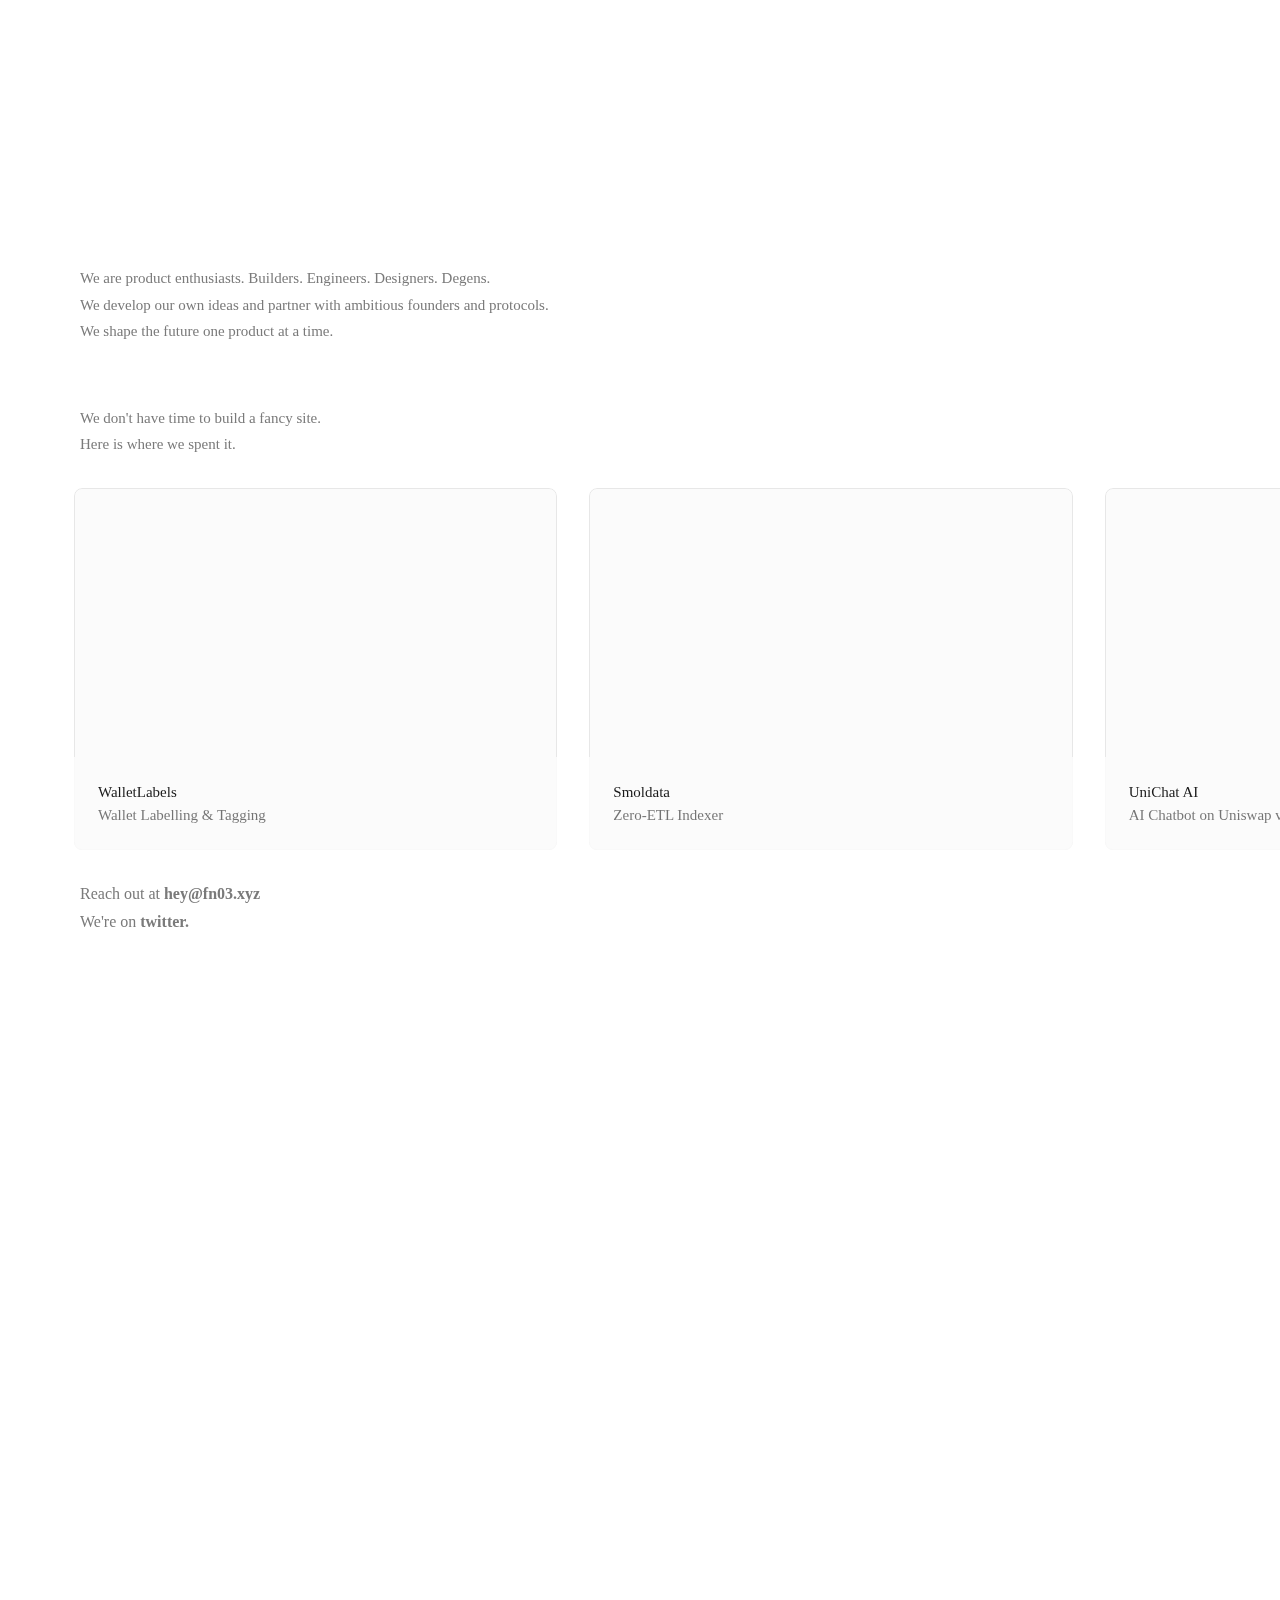
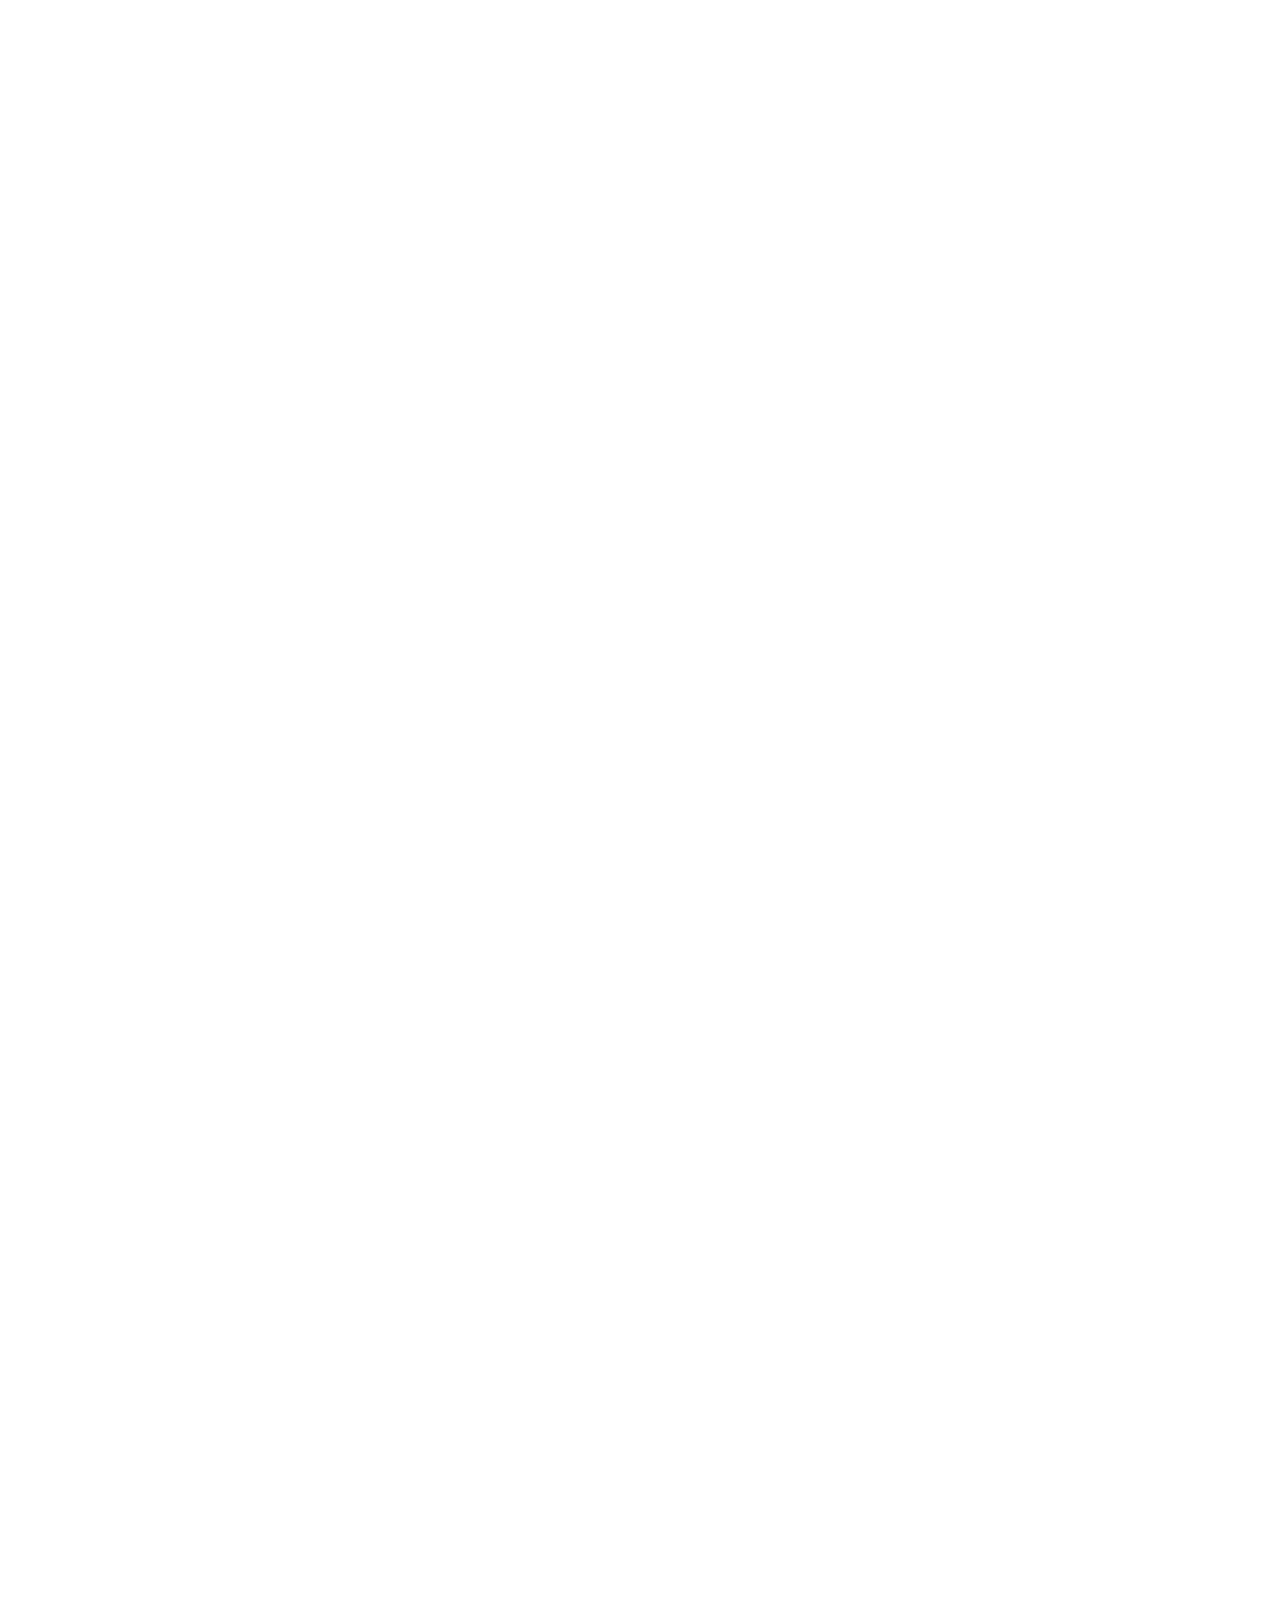
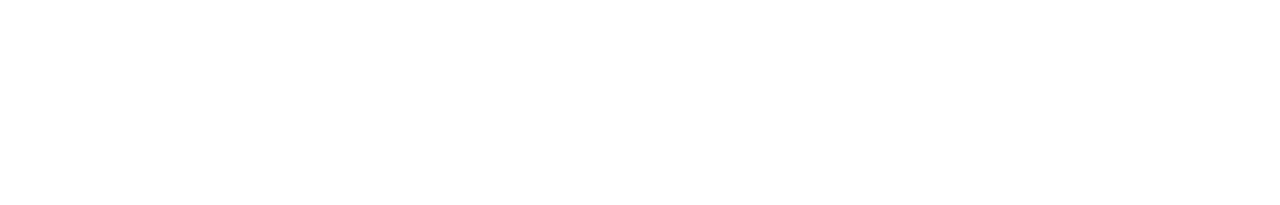
==== index.html @ f8eb3710 "change" ====
<!DOCTYPE html>
<!-- saved from url=(0022)https://reboot.studio/ -->
<html lang="en">
  <head>
    <meta http-equiv="Content-Type" content="text/html; charset=UTF-8" />
    <meta name="viewport" content="width=device-width" />
    <title>reboot - an independent product team</title>
    <meta name="description" content="an independent product team." />
    <meta property="og:title" content="reboot - an independent product team" />
    <meta property="og:description" content="an independent product team." />
    <meta property="og:type" content="website" />
    <meta property="og:image" content="https://reboot.studio/poster.png" />
    <meta name="twitter:card" content="summary_large_image" />
    <meta name="twitter:image" content="https://reboot.studio/poster.png" />
    <meta name="twitter:title" content="reboot - an independent product team" />
    <meta name="twitter:description" content="an independent product team." />
    <meta name="next-head-count" content="12" />
    <link rel="icon" href="./favicon.ico" />
    <link
      rel="apple-touch-icon"
      sizes="57x57"
      href="https://reboot.studio/favicon/apple-icon-57x57.png"
    />
    <link
      rel="apple-touch-icon"
      sizes="60x60"
      href="https://reboot.studio/favicon/apple-icon-60x60.png"
    />
    <link
      rel="apple-touch-icon"
      sizes="72x72"
      href="https://reboot.studio/favicon/apple-icon-72x72.png"
    />
    <link
      rel="apple-touch-icon"
      sizes="76x76"
      href="https://reboot.studio/favicon/apple-icon-76x76.png"
    />
    <link
      rel="apple-touch-icon"
      sizes="114x114"
      href="https://reboot.studio/favicon/apple-icon-114x114.png"
    />
    <link
      rel="apple-touch-icon"
      sizes="120x120"
      href="https://reboot.studio/favicon/apple-icon-120x120.png"
    />
    <link
      rel="apple-touch-icon"
      sizes="144x144"
      href="https://reboot.studio/favicon/apple-icon-144x144.png"
    />
    <link
      rel="apple-touch-icon"
      sizes="152x152"
      href="https://reboot.studio/favicon/apple-icon-152x152.png"
    />
    <link
      rel="apple-touch-icon"
      sizes="180x180"
      href="https://reboot.studio/favicon/apple-icon-180x180.png"
    />
    <link
      rel="icon"
      type="image/png"
      sizes="192x192"
      href="https://reboot.studio/favicon/android-icon-192x192.png"
    />
    <link
      rel="icon"
      type="image/png"
      sizes="32x32"
      href="https://reboot.studio/favicon/favicon-32x32.png"
    />
    <link
      rel="icon"
      type="image/png"
      sizes="96x96"
      href="https://reboot.studio/favicon/favicon-96x96.png"
    />
    <link
      rel="icon"
      type="image/png"
      sizes="16x16"
      href="https://reboot.studio/favicon/favicon-16x16.png"
    />
    <link rel="manifest" href="https://reboot.studio/favicon/manifest.json" />
    <meta name="msapplication-TileColor" content="#08080b" />
    <meta
      name="msapplication-TileImage"
      content="/favicon/ms-icon-144x144.png"
    />
    <meta name="theme-color" content="#FFFFFF" />
    <link
      rel="preload"
      href="https://reboot.studio/_next/static/media/2aaf0723e720e8b9.p.woff2"
      as="font"
      type="font/woff2"
      crossorigin="anonymous"
    />
    <link
      rel="preload"
      href="https://reboot.studio/_next/static/media/8c7b505ba6fe595d.p.woff2"
      as="font"
      type="font/woff2"
      crossorigin="anonymous"
    />
    <link
      rel="preload"
      href="./reboot - an independent product team_files/0145449adb4c741e.css"
      as="style"
    />
    <link
      rel="stylesheet"
      href="./reboot - an independent product team_files/0145449adb4c741e.css"
      data-n-g=""
    />
    <noscript data-n-css=""></noscript>
    <script
      defer=""
      nomodule=""
      src="./reboot - an independent product team_files/polyfills-c67a75d1b6f99dc8.js"
    ></script>
    <script
      src="./reboot - an independent product team_files/webpack-91c089bc17adabfa.js"
      defer=""
    ></script>
    <script
      src="./reboot - an independent product team_files/framework-ff0cb1de24dfef7d.js"
      defer=""
    ></script>
    <script
      src="./reboot - an independent product team_files/main-69a178ab7f70753f.js"
      defer=""
    ></script>
    <script
      src="./reboot - an independent product team_files/_app-bb317ef5a19aff8d.js"
      defer=""
    ></script>
    <script
      src="./reboot - an independent product team_files/850-d8ff3537974cabb6.js"
      defer=""
    ></script>
    <script
      src="./reboot - an independent product team_files/100-e5e8e1e13fe66a4a.js"
      defer=""
    ></script>
    <script
      src="./reboot - an independent product team_files/787-514c41d78bb6482d.js"
      defer=""
    ></script>
    <script
      src="./reboot - an independent product team_files/index-4b81e072ba41f2a9.js"
      defer=""
    ></script>
    <script
      src="./reboot - an independent product team_files/_buildManifest.js"
      defer=""
    ></script>
    <script
      src="./reboot - an independent product team_files/_ssgManifest.js"
      defer=""
    ></script>
    <script
      src="./reboot - an independent product team_files/script.js"
      defer=""
      data-sdkn="@vercel/analytics"
      data-sdkv="0.1.11"
    ></script>
    <link
      as="script"
      rel="prefetch"
      href="./reboot - an independent product team_files/846-85c4f07c82addf88.js"
    />
    <link
      as="script"
      rel="prefetch"
      href="./reboot - an independent product team_files/manifest-4abbed597f41bd1f.js"
    />
    <link
      as="script"
      rel="prefetch"
      href="./reboot - an independent product team_files/fb7d5399-915380ef71b3e809.js"
    />
    <link
      as="script"
      rel="prefetch"
      href="./reboot - an independent product team_files/613-4b324a35d9410c49.js"
    />
    <link
      as="script"
      rel="prefetch"
      href="./reboot - an independent product team_files/radio-83b97ff43e29b437.js"
    />
  </head>
  <body class="scrollbar-hide">
    <div id="__next"></div>
    <script id="__NEXT_DATA__" type="application/json">
      {
        "props": { "pageProps": {} },
        "page": "/",
        "query": {},
        "buildId": "9HOql9NIL72JUXUk6z-b3",
        "nextExport": true,
        "autoExport": true,
        "isFallback": false,
        "scriptLoader": []
      }
    </script>
    <next-route-announcer
      ><p
        aria-live="assertive"
        id="__next-route-announcer__"
        role="alert"
        style="
          border: 0px;
          clip: rect(0px, 0px, 0px, 0px);
          height: 1px;
          margin: -1px;
          overflow: hidden;
          padding: 0px;
          position: absolute;
          width: 1px;
          white-space: nowrap;
          overflow-wrap: normal;
        "
      ></p
    ></next-route-announcer>
    <script src="./reboot - an independent product team_files/846-85c4f07c82addf88.js"></script>
    <script src="./reboot - an independent product team_files/706-1a94f153515f6b50.js"></script>
    <script src="./reboot - an independent product team_files/manifest-4abbed597f41bd1f.js"></script>
    <script src="./reboot - an independent product team_files/fb7d5399-915380ef71b3e809.js"></script>
    <script src="./reboot - an independent product team_files/613-4b324a35d9410c49.js"></script>
    <script src="./reboot - an independent product team_files/radio-83b97ff43e29b437.js"></script>
  </body>
</html>
---- reboot - an independent product team_files/0145449adb4c741e.css ----
/*
! tailwindcss v3.2.4 | MIT License | https://tailwindcss.com
*/
*,
:after,
:before {
  box-sizing: border-box;
  border: 0 solid #e5e7eb;
}
:after,
:before {
  --tw-content: "";
}
html {
  line-height: 1.5;
  -webkit-text-size-adjust: 100%;
  -moz-tab-size: 4;
  -o-tab-size: 4;
  tab-size: 4;
  font-family: var(--inter-font), var(--suisse-book);
  font-feature-settings: normal;
}
body {
  margin: 0;
  line-height: inherit;
}
hr {
  height: 0;
  color: inherit;
  border-top-width: 1px;
}
abbr:where([title]) {
  -webkit-text-decoration: underline dotted;
  text-decoration: underline dotted;
}
h1,
h2,
h3,
h4,
h5,
h6 {
  font-size: inherit;
  font-weight: inherit;
}
a {
  color: inherit;
  text-decoration: inherit;
}
b,
strong {
  font-weight: bolder;
}
code,
kbd,
pre,
samp {
  font-family: ui-monospace, SFMono-Regular, Menlo, Monaco, Consolas,
    Liberation Mono, Courier New, monospace;
  font-size: 1em;
}
small {
  font-size: 80%;
}
sub,
sup {
  font-size: 75%;
  line-height: 0;
  position: relative;
  vertical-align: baseline;
}
sub {
  bottom: -0.25em;
}
sup {
  top: -0.5em;
}
table {
  text-indent: 0;
  border-color: inherit;
  border-collapse: collapse;
}
button,
input,
optgroup,
select,
textarea {
  font-family: inherit;
  font-size: 100%;
  font-weight: inherit;
  line-height: inherit;
  color: inherit;
  margin: 0;
  padding: 0;
}
button,
select {
  text-transform: none;
}
[type="button"],
[type="reset"],
[type="submit"],
button {
  -webkit-appearance: button;
  background-color: transparent;
  background-image: none;
}
:-moz-focusring {
  outline: auto;
}
:-moz-ui-invalid {
  box-shadow: none;
}
progress {
  vertical-align: baseline;
}
::-webkit-inner-spin-button,
::-webkit-outer-spin-button {
  height: auto;
}
[type="search"] {
  -webkit-appearance: textfield;
  outline-offset: -2px;
}
::-webkit-search-decoration {
  -webkit-appearance: none;
}
::-webkit-file-upload-button {
  -webkit-appearance: button;
  font: inherit;
}
summary {
  display: list-item;
}
blockquote,
dd,
dl,
figure,
h1,
h2,
h3,
h4,
h5,
h6,
hr,
p,
pre {
  margin: 0;
}
fieldset {
  margin: 0;
}
fieldset,
legend {
  padding: 0;
}
menu,
ol,
ul {
  list-style: none;
  margin: 0;
  padding: 0;
}
textarea {
  resize: vertical;
}
input::-moz-placeholder,
textarea::-moz-placeholder {
  opacity: 1;
  color: #9ca3af;
}
input::placeholder,
textarea::placeholder {
  opacity: 1;
  color: #9ca3af;
}
[role="button"],
button {
  cursor: pointer;
}
:disabled {
  cursor: default;
}
audio,
canvas,
embed,
iframe,
img,
object,
svg,
video {
  display: block;
  vertical-align: middle;
}
img,
video {
  max-width: 100%;
  height: auto;
}
[hidden] {
  display: none;
}
*,
:after,
:before {
  --tw-border-spacing-x: 0;
  --tw-border-spacing-y: 0;
  --tw-translate-x: 0;
  --tw-translate-y: 0;
  --tw-rotate: 0;
  --tw-skew-x: 0;
  --tw-skew-y: 0;
  --tw-scale-x: 1;
  --tw-scale-y: 1;
  --tw-pan-x: ;
  --tw-pan-y: ;
  --tw-pinch-zoom: ;
  --tw-scroll-snap-strictness: proximity;
  --tw-ordinal: ;
  --tw-slashed-zero: ;
  --tw-numeric-figure: ;
  --tw-numeric-spacing: ;
  --tw-numeric-fraction: ;
  --tw-ring-inset: ;
  --tw-ring-offset-width: 0px;
  --tw-ring-offset-color: #fff;
  --tw-ring-color: rgba(59, 130, 246, 0.5);
  --tw-ring-offset-shadow: 0 0 #0000;
  --tw-ring-shadow: 0 0 #0000;
  --tw-shadow: 0 0 #0000;
  --tw-shadow-colored: 0 0 #0000;
  --tw-blur: ;
  --tw-brightness: ;
  --tw-contrast: ;
  --tw-grayscale: ;
  --tw-hue-rotate: ;
  --tw-invert: ;
  --tw-saturate: ;
  --tw-sepia: ;
  --tw-drop-shadow: ;
  --tw-backdrop-blur: ;
  --tw-backdrop-brightness: ;
  --tw-backdrop-contrast: ;
  --tw-backdrop-grayscale: ;
  --tw-backdrop-hue-rotate: ;
  --tw-backdrop-invert: ;
  --tw-backdrop-opacity: ;
  --tw-backdrop-saturate: ;
  --tw-backdrop-sepia: ;
}
::backdrop {
  --tw-border-spacing-x: 0;
  --tw-border-spacing-y: 0;
  --tw-translate-x: 0;
  --tw-translate-y: 0;
  --tw-rotate: 0;
  --tw-skew-x: 0;
  --tw-skew-y: 0;
  --tw-scale-x: 1;
  --tw-scale-y: 1;
  --tw-pan-x: ;
  --tw-pan-y: ;
  --tw-pinch-zoom: ;
  --tw-scroll-snap-strictness: proximity;
  --tw-ordinal: ;
  --tw-slashed-zero: ;
  --tw-numeric-figure: ;
  --tw-numeric-spacing: ;
  --tw-numeric-fraction: ;
  --tw-ring-inset: ;
  --tw-ring-offset-width: 0px;
  --tw-ring-offset-color: #fff;
  --tw-ring-color: rgba(59, 130, 246, 0.5);
  --tw-ring-offset-shadow: 0 0 #0000;
  --tw-ring-shadow: 0 0 #0000;
  --tw-shadow: 0 0 #0000;
  --tw-shadow-colored: 0 0 #0000;
  --tw-blur: ;
  --tw-brightness: ;
  --tw-contrast: ;
  --tw-grayscale: ;
  --tw-hue-rotate: ;
  --tw-invert: ;
  --tw-saturate: ;
  --tw-sepia: ;
  --tw-drop-shadow: ;
  --tw-backdrop-blur: ;
  --tw-backdrop-brightness: ;
  --tw-backdrop-contrast: ;
  --tw-backdrop-grayscale: ;
  --tw-backdrop-hue-rotate: ;
  --tw-backdrop-invert: ;
  --tw-backdrop-opacity: ;
  --tw-backdrop-saturate: ;
  --tw-backdrop-sepia: ;
}
.\!pointer-events-none {
  pointer-events: none !important;
}
.pointer-events-none {
  pointer-events: none;
}
.pointer-events-auto {
  pointer-events: auto;
}
.visible {
  visibility: visible;
}
.fixed {
  position: fixed;
}
.absolute {
  position: absolute;
}
.relative {
  position: relative;
}
.sticky {
  position: sticky;
}
.inset-0 {
  top: 0;
  right: 0;
  bottom: 0;
  left: 0;
}
.top-0 {
  top: 0;
}
.bottom-\[calc\(env\(safe-area-inset-bottom\)\+1\.25rem\)\] {
  bottom: calc(env(safe-area-inset-bottom) + 1.25rem);
}
.left-0 {
  left: 0;
}
.bottom-0 {
  bottom: 0;
}
.bottom-6 {
  bottom: 1.5rem;
}
.top-1\/2 {
  top: 50%;
}
.left-1\/2 {
  left: 50%;
}
.z-50 {
  z-index: 50;
}
.z-20 {
  z-index: 20;
}
.z-10 {
  z-index: 10;
}
.z-0 {
  z-index: 0;
}
.z-\[1\] {
  z-index: 1;
}
.m-auto {
  margin: auto;
}
.m-1 {
  margin: 0.25rem;
}
.mx-1 {
  margin-left: 0.25rem;
  margin-right: 0.25rem;
}
.mx-auto {
  margin-left: auto;
  margin-right: auto;
}
.my-12 {
  margin-top: 3rem;
  margin-bottom: 3rem;
}
.my-8 {
  margin-top: 2rem;
  margin-bottom: 2rem;
}
.mt-2 {
  margin-top: 0.5rem;
}
.mb-6 {
  margin-bottom: 1.5rem;
}
.mb-8 {
  margin-bottom: 2rem;
}
.mb-20 {
  margin-bottom: 5rem;
}
.mt-10 {
  margin-top: 2.5rem;
}
.mb-28 {
  margin-bottom: 7rem;
}
.mb-4 {
  margin-bottom: 1rem;
}
.mb-2 {
  margin-bottom: 0.5rem;
}
.mb-5 {
  margin-bottom: 1.25rem;
}
.mb-12 {
  margin-bottom: 3rem;
}
.-mb-\[2px\] {
  margin-bottom: -2px;
}
.ml-5 {
  margin-left: 1.25rem;
}
.block {
  display: block;
}
.flex {
  display: flex;
}
.grid {
  display: grid;
}
.hidden {
  display: none;
}
.aspect-\[4\/3\] {
  aspect-ratio: 4/3;
}
.h-\[calc\(\(4\/3\)\*\(100vh-537\.5px\)\)\] {
  height: calc((4 / 3) * (100vh - 537.5px));
}
.h-screen {
  height: 100vh;
}
.h-\[200vh\] {
  height: 200vh;
}
.h-9 {
  height: 2.25rem;
}
.h-11 {
  height: 2.75rem;
}
.h-\[clamp\(32px\2c 3\.2vw\2c 3\.5vw\)\] {
  height: clamp(32px, 3.2vw, 3.5vw);
}
.h-full {
  height: 100%;
}
.h-\[calc\(100vh-505\.5px\)\] {
  height: calc(100vh - 505.5px);
}
.h-4 {
  height: 1rem;
}
.h-14 {
  height: 3.5rem;
}
.h-5 {
  height: 1.25rem;
}
.h-\[0\.375rem\] {
  height: 0.375rem;
}
.max-h-\[calc\(420px\*\(4\/3\)\)\] {
  max-height: calc(420px * (4 / 3));
}
.max-h-\[452px\] {
  max-height: 452px;
}
.min-h-screen {
  min-height: 100vh;
}
.min-h-\[133px\] {
  min-height: 133px;
}
.min-h-\[calc\(278px\*\(4\/3\)\)\] {
  min-height: calc(278px * (4 / 3));
}
.min-h-\[310px\] {
  min-height: 310px;
}
.min-h-\[4rem\] {
  min-height: 4rem;
}
.w-full {
  width: 100%;
}
.w-\[0\.2rem\] {
  width: 0.2rem;
}
.w-2 {
  width: 0.5rem;
}
.w-4 {
  width: 1rem;
}
.w-14 {
  width: 3.5rem;
}
.w-\[200px\] {
  width: 200px;
}
.min-w-full {
  min-width: 100%;
}
.min-w-\[324px\] {
  min-width: 324px;
}
.min-w-\[6\.5rem\] {
  min-width: 6.5rem;
}
.max-w-2xl {
  max-width: 42rem;
}
.max-w-\[324px\] {
  max-width: 324px;
}
.max-w-\[calc\(100vw-5rem\)\] {
  max-width: calc(100vw - 5rem);
}
.max-w-\[9000px\] {
  max-width: 9000px;
}
.max-w-\[728px\] {
  max-width: 728px;
}
.max-w-\[6\.5rem\] {
  max-width: 6.5rem;
}
.flex-1 {
  flex: 1 1 0%;
}
.shrink-0 {
  flex-shrink: 0;
}
.grow {
  flex-grow: 1;
}
.origin-bottom-left {
  transform-origin: bottom left;
}
.translate-y-\[2px\] {
  --tw-translate-y: 2px;
}
.-translate-x-1\/2,
.translate-y-\[2px\] {
  transform: translate(var(--tw-translate-x), var(--tw-translate-y))
    rotate(var(--tw-rotate)) skewX(var(--tw-skew-x)) skewY(var(--tw-skew-y))
    scaleX(var(--tw-scale-x)) scaleY(var(--tw-scale-y));
}
.-translate-x-1\/2 {
  --tw-translate-x: -50%;
}
.-translate-y-1\/2 {
  --tw-translate-y: -50%;
}
.-translate-y-1\/2,
.translate-x-1 {
  transform: translate(var(--tw-translate-x), var(--tw-translate-y))
    rotate(var(--tw-rotate)) skewX(var(--tw-skew-x)) skewY(var(--tw-skew-y))
    scaleX(var(--tw-scale-x)) scaleY(var(--tw-scale-y));
}
.translate-x-1 {
  --tw-translate-x: 0.25rem;
}
.-translate-x-2 {
  --tw-translate-x: -0.5rem;
}
.-translate-x-2,
.translate-y-1 {
  transform: translate(var(--tw-translate-x), var(--tw-translate-y))
    rotate(var(--tw-rotate)) skewX(var(--tw-skew-x)) skewY(var(--tw-skew-y))
    scaleX(var(--tw-scale-x)) scaleY(var(--tw-scale-y));
}
.translate-y-1 {
  --tw-translate-y: 0.25rem;
}
.-translate-x-1 {
  --tw-translate-x: -0.25rem;
}
.-translate-x-1,
.transform {
  transform: translate(var(--tw-translate-x), var(--tw-translate-y))
    rotate(var(--tw-rotate)) skewX(var(--tw-skew-x)) skewY(var(--tw-skew-y))
    scaleX(var(--tw-scale-x)) scaleY(var(--tw-scale-y));
}
.animate-\[fadeIn_1s_ease_0\.1s_1_normal_backwards_running\] {
  animation: fadeIn 1s ease 0.1s 1 normal backwards running;
}
.animate-\[fadeIn_1s_ease_0\.2s_1_normal_backwards_running\] {
  animation: fadeIn 1s ease 0.2s 1 normal backwards running;
}
.animate-\[fadeIn_1s_ease_0\.3s_1_normal_backwards_running\] {
  animation: fadeIn 1s ease 0.3s 1 normal backwards running;
}
.animate-\[fadeIn_1s_ease_0\.4s_1_normal_backwards_running\] {
  animation: fadeIn 1s ease 0.4s 1 normal backwards running;
}
.animate-\[fadeIn_1s_ease_0\.5s_1_normal_backwards_running\] {
  animation: fadeIn 1s ease 0.5s 1 normal backwards running;
}
.animate-\[fadeIn_1s_ease_0\.6s_1_normal_backwards_running\] {
  animation: fadeIn 1s ease 0.6s 1 normal backwards running;
}
.animate-\[fadeIn_1s_ease_0\.7s_1_normal_backwards_running\] {
  animation: fadeIn 1s ease 0.7s 1 normal backwards running;
}
.animate-\[fadeIn_1s_ease_0\.8s_1_normal_backwards_running\] {
  animation: fadeIn 1s ease 0.8s 1 normal backwards running;
}
.animate-\[fadeIn_1s_ease_0\.9s_1_normal_backwards_running\] {
  animation: fadeIn 1s ease 0.9s 1 normal backwards running;
}
.animate-\[fadeIn_1s_ease_1s_1_normal_backwards_running\] {
  animation: fadeIn 1s ease 1s 1 normal backwards running;
}
.animate-\[fadeIn_1s_ease_1\.1s_1_normal_backwards_running\] {
  animation: fadeIn 1s ease 1.1s 1 normal backwards running;
}
.animate-\[fadeIn_1s_ease_1\.2s_1_normal_backwards_running\] {
  animation: fadeIn 1s ease 1.2s 1 normal backwards running;
}
.animate-\[fadeIn_1s_ease_1\.3s_1_normal_backwards_running\] {
  animation: fadeIn 1s ease 1.3s 1 normal backwards running;
}
.animate-\[fadeIn_1s_ease_1\.4s_1_normal_backwards_running\] {
  animation: fadeIn 1s ease 1.4s 1 normal backwards running;
}
.animate-\[fadeIn_1s_ease_1\.5s_1_normal_backwards_running\] {
  animation: fadeIn 1s ease 1.5s 1 normal backwards running;
}
.animate-\[fadeIn_1s_ease_1\.6s_1_normal_backwards_running\] {
  animation: fadeIn 1s ease 1.6s 1 normal backwards running;
}
.animate-\[fadeIn_1s_ease_1\.7s_1_normal_backwards_running\] {
  animation: fadeIn 1s ease 1.7s 1 normal backwards running;
}
.animate-\[fadeIn_1s_ease_1\.8s_1_normal_backwards_running\] {
  animation: fadeIn 1s ease 1.8s 1 normal backwards running;
}
.animate-\[fadeIn_1s_ease_1\.9s_1_normal_backwards_running\] {
  animation: fadeIn 1s ease 1.9s 1 normal backwards running;
}
.animate-\[fadeIn_1s_ease_2s_1_normal_backwards_running\] {
  animation: fadeIn 1s ease 2s 1 normal backwards running;
}
@keyframes fadeIn {
  0% {
    opacity: 0;
    scale: 0.95;
    transform: translateY(20px);
  }
  to {
    opacity: 1;
    scale: 1;
    transform: translateY(0);
  }
}
.animate-\[fadeIn_1s_ease_2\.1s_1_normal_backwards_running\] {
  animation: fadeIn 1s ease 2.1s 1 normal backwards running;
}
.cursor-default {
  cursor: default;
}
.cursor-pointer {
  cursor: pointer;
}
.touch-none {
  touch-action: none;
}
.select-none {
  -webkit-user-select: none;
  -moz-user-select: none;
  user-select: none;
}
.grid-cols-1 {
  grid-template-columns: repeat(1, minmax(0, 1fr));
}
.grid-cols-2 {
  grid-template-columns: repeat(2, minmax(0, 1fr));
}
.grid-cols-3 {
  grid-template-columns: repeat(3, minmax(0, 1fr));
}
.grid-cols-4 {
  grid-template-columns: repeat(4, minmax(0, 1fr));
}
.grid-cols-5 {
  grid-template-columns: repeat(5, minmax(0, 1fr));
}
.grid-cols-6 {
  grid-template-columns: repeat(6, minmax(0, 1fr));
}
.grid-cols-7 {
  grid-template-columns: repeat(7, minmax(0, 1fr));
}
.grid-cols-8 {
  grid-template-columns: repeat(8, minmax(0, 1fr));
}
.grid-cols-9 {
  grid-template-columns: repeat(9, minmax(0, 1fr));
}
.flex-col {
  flex-direction: column;
}
.items-end {
  align-items: flex-end;
}
.items-center {
  align-items: center;
}
.justify-between {
  justify-content: space-between;
}
.space-y-1 > :not([hidden]) ~ :not([hidden]) {
  --tw-space-y-reverse: 0;
  margin-top: calc(0.25rem * calc(1 - var(--tw-space-y-reverse)));
  margin-bottom: calc(0.25rem * var(--tw-space-y-reverse));
}
.space-y-5 > :not([hidden]) ~ :not([hidden]) {
  --tw-space-y-reverse: 0;
  margin-top: calc(1.25rem * calc(1 - var(--tw-space-y-reverse)));
  margin-bottom: calc(1.25rem * var(--tw-space-y-reverse));
}
.space-x-1 > :not([hidden]) ~ :not([hidden]) {
  --tw-space-x-reverse: 0;
  margin-right: calc(0.25rem * var(--tw-space-x-reverse));
  margin-left: calc(0.25rem * calc(1 - var(--tw-space-x-reverse)));
}
.space-x-8 > :not([hidden]) ~ :not([hidden]) {
  --tw-space-x-reverse: 0;
  margin-right: calc(2rem * var(--tw-space-x-reverse));
  margin-left: calc(2rem * calc(1 - var(--tw-space-x-reverse)));
}
.self-start {
  align-self: flex-start;
}
.overflow-hidden {
  overflow: hidden;
}
.overflow-visible {
  overflow: visible;
}
.scroll-smooth {
  scroll-behavior: smooth;
}
.whitespace-nowrap {
  white-space: nowrap;
}
.rounded-lg {
  border-radius: 0.5rem;
}
.rounded-full {
  border-radius: 9999px;
}
.bg-transparent {
  background-color: transparent;
}
.bg-black {
  --tw-bg-opacity: 1;
  background-color: rgb(0 0 0 / var(--tw-bg-opacity));
}
.bg-\[\#37C6E5\] {
  --tw-bg-opacity: 1;
  background-color: rgb(55 198 229 / var(--tw-bg-opacity));
}
.bg-\[\#FBFBFB\] {
  --tw-bg-opacity: 1;
  background-color: rgb(251 251 251 / var(--tw-bg-opacity));
}
.bg-white {
  --tw-bg-opacity: 1;
  background-color: rgb(255 255 255 / var(--tw-bg-opacity));
}
.bg-opacity-30 {
  --tw-bg-opacity: 0.3;
}
.bg-cover {
  background-size: contain;
}
.bg-clip-text {
  -webkit-background-clip: text;
  background-clip: text;
}
.fill-black {
  fill: #000;
}
.fill-white {
  fill: #fff;
}
.stroke-black {
  stroke: #000;
}
.stroke-white {
  stroke: #fff;
}
.p-4 {
  padding: 1rem;
}
.px-5 {
  padding-left: 1.25rem;
  padding-right: 1.25rem;
}
.py-3 {
  padding-top: 0.75rem;
  padding-bottom: 0.75rem;
}
.px-4 {
  padding-left: 1rem;
  padding-right: 1rem;
}
.pb-\[88px\] {
  padding-bottom: 88px;
}
.pt-5 {
  padding-top: 1.25rem;
}
.pt-6 {
  padding-top: 1.5rem;
}
.pl-5 {
  padding-left: 1.25rem;
}
.pt-\[40vh\] {
  padding-top: 40vh;
}
.pb-\[50vh\] {
  padding-bottom: 50vh;
}
.pt-28 {
  padding-top: 7rem;
}
.pt-8 {
  padding-top: 2rem;
}
.pb-8 {
  padding-bottom: 2rem;
}
.text-center {
  text-align: center;
}
.font-sans {
  font-family: var(--inter-font), var(--suisse-book);
}
.font-serif {
  font-family: var(--suisse-book);
}
.font-mono {
  font-family: ui-monospace, SFMono-Regular, Menlo, Monaco, Consolas,
    Liberation Mono, Courier New, monospace;
}
.text-\[28px\] {
  font-size: 28px;
}
.text-\[15px\] {
  font-size: 15px;
}
.text-4xl {
  font-size: 2.25rem;
  line-height: 2.5rem;
}
.text-3xl {
  font-size: 1.875rem;
  line-height: 2.25rem;
}
.text-2xl {
  font-size: 1.5rem;
  line-height: 2rem;
}
.text-\[clamp\(20px\2c 3vw\2c 48px\)\] {
  font-size: clamp(20px, 3vw, 48px);
}
.text-lg {
  font-size: 1.125rem;
  line-height: 1.75rem;
}
.text-\[0\.9375rem\] {
  font-size: 0.9375rem;
}
.text-\[0\.625rem\] {
  font-size: 0.625rem;
}
.font-bold {
  font-weight: 700;
}
.font-medium {
  font-weight: 500;
}
.font-semibold {
  font-weight: 600;
}
.uppercase {
  text-transform: uppercase;
}
.italic {
  font-style: italic;
}
.leading-\[115\%\] {
  line-height: 115%;
}
.leading-\[150\%\] {
  line-height: 150%;
}
.text-\[\#7A7A7A\] {
  --tw-text-opacity: 1;
  color: rgb(122 122 122 / var(--tw-text-opacity));
}
.text-black {
  --tw-text-opacity: 1;
  color: rgb(0 0 0 / var(--tw-text-opacity));
}
.text-\[\#151515\] {
  --tw-text-opacity: 1;
  color: rgb(21 21 21 / var(--tw-text-opacity));
}
.text-white {
  --tw-text-opacity: 1;
  color: rgb(255 255 255 / var(--tw-text-opacity));
}
.text-gray-700 {
  --tw-text-opacity: 1;
  color: rgb(55 65 81 / var(--tw-text-opacity));
}
.text-opacity-60 {
  --tw-text-opacity: 0.6;
}
.text-opacity-80 {
  --tw-text-opacity: 0.8;
}
.underline {
  text-decoration-line: underline;
}
.line-through {
  text-decoration-line: line-through;
}
.opacity-20 {
  opacity: 0.2;
}
.opacity-0 {
  opacity: 0;
}
.opacity-100 {
  opacity: 1;
}
.ring {
  --tw-ring-offset-shadow: var(--tw-ring-inset) 0 0 0
    var(--tw-ring-offset-width) var(--tw-ring-offset-color);
  --tw-ring-shadow: var(--tw-ring-inset) 0 0 0
    calc(3px + var(--tw-ring-offset-width)) var(--tw-ring-color);
  box-shadow: var(--tw-ring-offset-shadow), var(--tw-ring-shadow),
    var(--tw-shadow, 0 0 #0000);
}
.blur {
  --tw-blur: blur(8px);
}
.blur,
.filter {
  filter: var(--tw-blur) var(--tw-brightness) var(--tw-contrast)
    var(--tw-grayscale) var(--tw-hue-rotate) var(--tw-invert) var(--tw-saturate)
    var(--tw-sepia) var(--tw-drop-shadow);
}
.transition {
  transition-property: color, background-color, border-color,
    text-decoration-color, fill, stroke, opacity, box-shadow, transform, filter,
    -webkit-backdrop-filter;
  transition-property: color, background-color, border-color,
    text-decoration-color, fill, stroke, opacity, box-shadow, transform, filter,
    backdrop-filter;
  transition-property: color, background-color, border-color,
    text-decoration-color, fill, stroke, opacity, box-shadow, transform, filter,
    backdrop-filter, -webkit-backdrop-filter;
  transition-timing-function: cubic-bezier(0.4, 0, 0.2, 1);
  transition-duration: 0.15s;
}
.transition-opacity {
  transition-property: opacity;
  transition-timing-function: cubic-bezier(0.4, 0, 0.2, 1);
  transition-duration: 0.15s;
}
.transition-colors {
  transition-property: color, background-color, border-color,
    text-decoration-color, fill, stroke;
  transition-timing-function: cubic-bezier(0.4, 0, 0.2, 1);
  transition-duration: 0.15s;
}
.transition-all {
  transition-property: all;
  transition-timing-function: cubic-bezier(0.4, 0, 0.2, 1);
  transition-duration: 0.15s;
}
.delay-150 {
  transition-delay: 0.15s;
}
.delay-200 {
  transition-delay: 0.2s;
}
.duration-700 {
  transition-duration: 0.7s;
}
.duration-500 {
  transition-duration: 0.5s;
}
.duration-300 {
  transition-duration: 0.3s;
}
.will-change-transform {
  will-change: transform;
}
.scrollbar-hide {
  -ms-overflow-style: none;
  scrollbar-width: none;
}
.scrollbar-hide::-webkit-scrollbar {
  display: none;
}
* {
  -webkit-tap-highlight-color: transparent;
  -webkit-font-smoothing: antialiased;
  text-rendering: optimizelegibility;
  -webkit-text-size-adjust: none;
  -moz-text-size-adjust: none;
  text-size-adjust: none;
}
::-moz-selection {
  color: #fff;
  background: #000;
}
::selection {
  color: #fff;
  background: #000;
}
.after\:pointer-events-none:after {
  content: var(--tw-content);
  pointer-events: none;
}
.after\:absolute:after {
  content: var(--tw-content);
  position: absolute;
}
.after\:inset-0:after {
  content: var(--tw-content);
  top: 0;
  right: 0;
  bottom: 0;
  left: 0;
}
.after\:rounded-lg:after {
  content: var(--tw-content);
  border-radius: 0.5rem;
}
.after\:border:after {
  content: var(--tw-content);
  border-width: 1px;
}
.after\:border-\[rgba\(0\2c 0\2c 0\2c 0\.08\)\]:after {
  content: var(--tw-content);
  border-color: rgba(0, 0, 0, 0.08);
}
.last\:mb-0:last-child {
  margin-bottom: 0;
}
.last\:h-\[calc\(\(\(4\/3\)\*\(100vh-537\.5px\)\)-154px\)\]:last-child {
  height: calc(((4 / 3) * (100vh - 537.5px)) - 154px);
}
.last\:max-h-\[calc\(\(447px\*\(4\/3\)\)\+\(100vh-1150px\)\)\]:last-child {
  max-height: calc((447px * (4 / 3)) + (100vh - 1150px));
}
.last\:min-h-\[calc\(\(278px\*\(4\/3\)\)\+\(100vh-1452px\)\)\]:last-child {
  min-height: calc((278px * (4 / 3)) + (100vh - 1452px));
}
.group:hover .group-hover\:h-\[6\.25rem\] {
  height: 6.25rem;
}
.group:hover .group-hover\:w-\[6\.25rem\] {
  width: 6.25rem;
}
.group:hover .group-hover\:-translate-x-0 {
  --tw-translate-x: -0px;
}
.group:hover .group-hover\:-translate-x-0,
.group:hover .group-hover\:translate-x-0 {
  transform: translate(var(--tw-translate-x), var(--tw-translate-y))
    rotate(var(--tw-rotate)) skewX(var(--tw-skew-x)) skewY(var(--tw-skew-y))
    scaleX(var(--tw-scale-x)) scaleY(var(--tw-scale-y));
}
.group:hover .group-hover\:translate-x-0 {
  --tw-translate-x: 0px;
}
.group:hover .group-hover\:translate-y-0 {
  --tw-translate-y: 0px;
  transform: translate(var(--tw-translate-x), var(--tw-translate-y))
    rotate(var(--tw-rotate)) skewX(var(--tw-skew-x)) skewY(var(--tw-skew-y))
    scaleX(var(--tw-scale-x)) scaleY(var(--tw-scale-y));
}
.group\/footer:hover .group-hover\/footer\:opacity-30 {
  opacity: 0.3;
}
.group:hover .group-hover\:\!opacity-100 {
  opacity: 1 !important;
}
.group:hover .group-hover\:opacity-0 {
  opacity: 0;
}
.group:hover .group-hover\:opacity-100 {
  opacity: 1;
}
.group:hover .group-hover\:opacity-80 {
  opacity: 0.8;
}
.dark .dark\:text-white {
  --tw-text-opacity: 1;
  color: rgb(255 255 255 / var(--tw-text-opacity));
}
@media (min-width: 640px) {
  .sm\:pb-28 {
    padding-bottom: 5rem;
  }
}
@media (min-width: 768px) {
  .md\:pointer-events-auto {
    pointer-events: auto;
  }
  .md\:fixed {
    position: fixed;
  }
  .md\:sticky {
    position: sticky;
  }
  .md\:bottom-10 {
    bottom: 2.5rem;
  }
  .md\:mt-0 {
    margin-top: 0;
  }
  .md\:mb-28 {
    margin-bottom: 7rem;
  }
  .md\:block {
    display: block;
  }
  .md\:flex {
    display: flex;
  }
  .md\:hidden {
    display: none;
  }
  .md\:p-6 {
    padding: 1.5rem;
  }
  .md\:px-10 {
    padding-left: 2.5rem;
    padding-right: 2.5rem;
  }
  .md\:px-0 {
    padding-left: 0;
    padding-right: 0;
  }
  .md\:pt-12 {
    padding-top: 3rem;
  }
  .md\:pt-\[64px\] {
    padding-top: 64px;
  }
  .md\:pl-10 {
    padding-left: 2.5rem;
  }
  .md\:pl-20 {
    padding-left: 5rem;
  }
  .md\:no-underline {
    text-decoration-line: none;
  }
}
@media (min-width: 1024px) {
  .lg\:relative {
    position: relative;
  }
  .lg\:bottom-20 {
    bottom: 5rem;
  }
  .lg\:overflow-x-hidden {
    overflow-x: hidden;
  }
  .lg\:fill-white {
    fill: #fff;
  }
  .lg\:fill-black {
    fill: #000;
  }
  .lg\:stroke-white {
    stroke: #fff;
  }
  .lg\:stroke-black {
    stroke: #000;
  }
  .lg\:px-20 {
    padding-right: 5rem;
  }
  .lg\:pl-20,
  .lg\:px-20 {
    padding-left: 5rem;
  }
  .lg\:text-\[32px\] {
    font-size: 32px;
  }
}
@media (max-height: 816px) {
  .tall\:-top-\[160px\] {
    top: -160px;
  }
}
@font-face {
  font-family: __Inter_79ed20;
  font-style: normal;
  font-weight: 100 900;
  font-display: swap;
  src: url(/_next/static/media/d1d9458b69004127.woff2) format("woff2");
  unicode-range: U+0460-052f, U+1c80-1c88, U+20b4, U+2de0-2dff, U+a640-a69f,
    U+fe2e-fe2f;
}
@font-face {
  font-family: __Inter_79ed20;
  font-style: normal;
  font-weight: 100 900;
  font-display: swap;
  src: url(/_next/static/media/b967158bc7d7a9fb.woff2) format("woff2");
  unicode-range: U+0301, U+0400-045f, U+0490-0491, U+04b0-04b1, U+2116;
}
@font-face {
  font-family: __Inter_79ed20;
  font-style: normal;
  font-weight: 100 900;
  font-display: swap;
  src: url(/_next/static/media/ae9ae6716d4f8bf8.woff2) format("woff2");
  unicode-range: U+1f??;
}
@font-face {
  font-family: __Inter_79ed20;
  font-style: normal;
  font-weight: 100 900;
  font-display: swap;
  src: url(/_next/static/media/c0f5ec5bbf5913b7.woff2) format("woff2");
  unicode-range: U+0370-03ff;
}
@font-face {
  font-family: __Inter_79ed20;
  font-style: normal;
  font-weight: 100 900;
  font-display: swap;
  src: url(/_next/static/media/b1db3e28af9ef94a.woff2) format("woff2");
  unicode-range: U+0102-0103, U+0110-0111, U+0128-0129, U+0168-0169, U+01a0-01a1,
    U+01af-01b0, U+1ea0-1ef9, U+20ab;
}
@font-face {
  font-family: __Inter_79ed20;
  font-style: normal;
  font-weight: 100 900;
  font-display: swap;
  src: url(/_next/static/media/9c4f34569c9b36ca.woff2) format("woff2");
  unicode-range: U+0100-024f, U+0259, U+1e??, U+2020, U+20a0-20ab, U+20ad-20cf,
    U+2113, U+2c60-2c7f, U+a720-a7ff;
}
@font-face {
  font-family: __Inter_79ed20;
  font-style: normal;
  font-weight: 100 900;
  font-display: swap;
  src: url(/_next/static/media/2aaf0723e720e8b9.p.woff2) format("woff2");
  unicode-range: U+00??, U+0131, U+0152-0153, U+02bb-02bc, U+02c6, U+02da,
    U+02dc, U+2000-206f, U+2074, U+20ac, U+2122, U+2191, U+2193, U+2212, U+2215,
    U+feff, U+fffd;
}
@font-face {
  font-family: __Inter_Fallback_79ed20;
  src: local("Arial");
  ascent-override: 90%;
  descent-override: 22.43%;
  line-gap-override: 0%;
  size-adjust: 107.64%;
}
.__className_79ed20 {
  font-family: __Inter_79ed20, __Inter_Fallback_79ed20;
  font-style: normal;
}
.__variable_79ed20 {
  --inter-font: "__Inter_79ed20", "__Inter_Fallback_79ed20";
}
@font-face {
  font-family: __suisseFont_de0c8f;
  src: url(/_next/static/media/8c7b505ba6fe595d.p.woff2) format("woff2");
  font-display: swap;
}
@font-face {
  font-family: __suisseFont_Fallback_de0c8f;
  src: local("Arial");
  ascent-override: 90.14%;
  descent-override: 28.43%;
  line-gap-override: 0%;
  size-adjust: 109.38%;
}
.__className_de0c8f {
  font-family: __suisseFont_de0c8f, __suisseFont_Fallback_de0c8f;
}
.__variable_de0c8f {
  --suisse-book: "__suisseFont_de0c8f", "__suisseFont_Fallback_de0c8f";
}
---- reboot - an independent product team_files/0145449adb4c741e.css ----
/*
! tailwindcss v3.2.4 | MIT License | https://tailwindcss.com
*/
*,
:after,
:before {
  box-sizing: border-box;
  border: 0 solid #e5e7eb;
}
:after,
:before {
  --tw-content: "";
}
html {
  line-height: 1.5;
  -webkit-text-size-adjust: 100%;
  -moz-tab-size: 4;
  -o-tab-size: 4;
  tab-size: 4;
  font-family: var(--inter-font), var(--suisse-book);
  font-feature-settings: normal;
}
body {
  margin: 0;
  line-height: inherit;
}
hr {
  height: 0;
  color: inherit;
  border-top-width: 1px;
}
abbr:where([title]) {
  -webkit-text-decoration: underline dotted;
  text-decoration: underline dotted;
}
h1,
h2,
h3,
h4,
h5,
h6 {
  font-size: inherit;
  font-weight: inherit;
}
a {
  color: inherit;
  text-decoration: inherit;
}
b,
strong {
  font-weight: bolder;
}
code,
kbd,
pre,
samp {
  font-family: ui-monospace, SFMono-Regular, Menlo, Monaco, Consolas,
    Liberation Mono, Courier New, monospace;
  font-size: 1em;
}
small {
  font-size: 80%;
}
sub,
sup {
  font-size: 75%;
  line-height: 0;
  position: relative;
  vertical-align: baseline;
}
sub {
  bottom: -0.25em;
}
sup {
  top: -0.5em;
}
table {
  text-indent: 0;
  border-color: inherit;
  border-collapse: collapse;
}
button,
input,
optgroup,
select,
textarea {
  font-family: inherit;
  font-size: 100%;
  font-weight: inherit;
  line-height: inherit;
  color: inherit;
  margin: 0;
  padding: 0;
}
button,
select {
  text-transform: none;
}
[type="button"],
[type="reset"],
[type="submit"],
button {
  -webkit-appearance: button;
  background-color: transparent;
  background-image: none;
}
:-moz-focusring {
  outline: auto;
}
:-moz-ui-invalid {
  box-shadow: none;
}
progress {
  vertical-align: baseline;
}
::-webkit-inner-spin-button,
::-webkit-outer-spin-button {
  height: auto;
}
[type="search"] {
  -webkit-appearance: textfield;
  outline-offset: -2px;
}
::-webkit-search-decoration {
  -webkit-appearance: none;
}
::-webkit-file-upload-button {
  -webkit-appearance: button;
  font: inherit;
}
summary {
  display: list-item;
}
blockquote,
dd,
dl,
figure,
h1,
h2,
h3,
h4,
h5,
h6,
hr,
p,
pre {
  margin: 0;
}
fieldset {
  margin: 0;
}
fieldset,
legend {
  padding: 0;
}
menu,
ol,
ul {
  list-style: none;
  margin: 0;
  padding: 0;
}
textarea {
  resize: vertical;
}
input::-moz-placeholder,
textarea::-moz-placeholder {
  opacity: 1;
  color: #9ca3af;
}
input::placeholder,
textarea::placeholder {
  opacity: 1;
  color: #9ca3af;
}
[role="button"],
button {
  cursor: pointer;
}
:disabled {
  cursor: default;
}
audio,
canvas,
embed,
iframe,
img,
object,
svg,
video {
  display: block;
  vertical-align: middle;
}
img,
video {
  max-width: 100%;
  height: auto;
}
[hidden] {
  display: none;
}
*,
:after,
:before {
  --tw-border-spacing-x: 0;
  --tw-border-spacing-y: 0;
  --tw-translate-x: 0;
  --tw-translate-y: 0;
  --tw-rotate: 0;
  --tw-skew-x: 0;
  --tw-skew-y: 0;
  --tw-scale-x: 1;
  --tw-scale-y: 1;
  --tw-pan-x: ;
  --tw-pan-y: ;
  --tw-pinch-zoom: ;
  --tw-scroll-snap-strictness: proximity;
  --tw-ordinal: ;
  --tw-slashed-zero: ;
  --tw-numeric-figure: ;
  --tw-numeric-spacing: ;
  --tw-numeric-fraction: ;
  --tw-ring-inset: ;
  --tw-ring-offset-width: 0px;
  --tw-ring-offset-color: #fff;
  --tw-ring-color: rgba(59, 130, 246, 0.5);
  --tw-ring-offset-shadow: 0 0 #0000;
  --tw-ring-shadow: 0 0 #0000;
  --tw-shadow: 0 0 #0000;
  --tw-shadow-colored: 0 0 #0000;
  --tw-blur: ;
  --tw-brightness: ;
  --tw-contrast: ;
  --tw-grayscale: ;
  --tw-hue-rotate: ;
  --tw-invert: ;
  --tw-saturate: ;
  --tw-sepia: ;
  --tw-drop-shadow: ;
  --tw-backdrop-blur: ;
  --tw-backdrop-brightness: ;
  --tw-backdrop-contrast: ;
  --tw-backdrop-grayscale: ;
  --tw-backdrop-hue-rotate: ;
  --tw-backdrop-invert: ;
  --tw-backdrop-opacity: ;
  --tw-backdrop-saturate: ;
  --tw-backdrop-sepia: ;
}
::backdrop {
  --tw-border-spacing-x: 0;
  --tw-border-spacing-y: 0;
  --tw-translate-x: 0;
  --tw-translate-y: 0;
  --tw-rotate: 0;
  --tw-skew-x: 0;
  --tw-skew-y: 0;
  --tw-scale-x: 1;
  --tw-scale-y: 1;
  --tw-pan-x: ;
  --tw-pan-y: ;
  --tw-pinch-zoom: ;
  --tw-scroll-snap-strictness: proximity;
  --tw-ordinal: ;
  --tw-slashed-zero: ;
  --tw-numeric-figure: ;
  --tw-numeric-spacing: ;
  --tw-numeric-fraction: ;
  --tw-ring-inset: ;
  --tw-ring-offset-width: 0px;
  --tw-ring-offset-color: #fff;
  --tw-ring-color: rgba(59, 130, 246, 0.5);
  --tw-ring-offset-shadow: 0 0 #0000;
  --tw-ring-shadow: 0 0 #0000;
  --tw-shadow: 0 0 #0000;
  --tw-shadow-colored: 0 0 #0000;
  --tw-blur: ;
  --tw-brightness: ;
  --tw-contrast: ;
  --tw-grayscale: ;
  --tw-hue-rotate: ;
  --tw-invert: ;
  --tw-saturate: ;
  --tw-sepia: ;
  --tw-drop-shadow: ;
  --tw-backdrop-blur: ;
  --tw-backdrop-brightness: ;
  --tw-backdrop-contrast: ;
  --tw-backdrop-grayscale: ;
  --tw-backdrop-hue-rotate: ;
  --tw-backdrop-invert: ;
  --tw-backdrop-opacity: ;
  --tw-backdrop-saturate: ;
  --tw-backdrop-sepia: ;
}
.\!pointer-events-none {
  pointer-events: none !important;
}
.pointer-events-none {
  pointer-events: none;
}
.pointer-events-auto {
  pointer-events: auto;
}
.visible {
  visibility: visible;
}
.fixed {
  position: fixed;
}
.absolute {
  position: absolute;
}
.relative {
  position: relative;
}
.sticky {
  position: sticky;
}
.inset-0 {
  top: 0;
  right: 0;
  bottom: 0;
  left: 0;
}
.top-0 {
  top: 0;
}
.bottom-\[calc\(env\(safe-area-inset-bottom\)\+1\.25rem\)\] {
  bottom: calc(env(safe-area-inset-bottom) + 1.25rem);
}
.left-0 {
  left: 0;
}
.bottom-0 {
  bottom: 0;
}
.bottom-6 {
  bottom: 1.5rem;
}
.top-1\/2 {
  top: 50%;
}
.left-1\/2 {
  left: 50%;
}
.z-50 {
  z-index: 50;
}
.z-20 {
  z-index: 20;
}
.z-10 {
  z-index: 10;
}
.z-0 {
  z-index: 0;
}
.z-\[1\] {
  z-index: 1;
}
.m-auto {
  margin: auto;
}
.m-1 {
  margin: 0.25rem;
}
.mx-1 {
  margin-left: 0.25rem;
  margin-right: 0.25rem;
}
.mx-auto {
  margin-left: auto;
  margin-right: auto;
}
.my-12 {
  margin-top: 3rem;
  margin-bottom: 3rem;
}
.my-8 {
  margin-top: 2rem;
  margin-bottom: 2rem;
}
.mt-2 {
  margin-top: 0.5rem;
}
.mb-6 {
  margin-bottom: 1.5rem;
}
.mb-8 {
  margin-bottom: 2rem;
}
.mb-20 {
  margin-bottom: 5rem;
}
.mt-10 {
  margin-top: 2.5rem;
}
.mb-28 {
  margin-bottom: 7rem;
}
.mb-4 {
  margin-bottom: 1rem;
}
.mb-2 {
  margin-bottom: 0.5rem;
}
.mb-5 {
  margin-bottom: 1.25rem;
}
.mb-12 {
  margin-bottom: 3rem;
}
.-mb-\[2px\] {
  margin-bottom: -2px;
}
.ml-5 {
  margin-left: 1.25rem;
}
.block {
  display: block;
}
.flex {
  display: flex;
}
.grid {
  display: grid;
}
.hidden {
  display: none;
}
.aspect-\[4\/3\] {
  aspect-ratio: 4/3;
}
.h-\[calc\(\(4\/3\)\*\(100vh-537\.5px\)\)\] {
  height: calc((4 / 3) * (100vh - 537.5px));
}
.h-screen {
  height: 100vh;
}
.h-\[200vh\] {
  height: 200vh;
}
.h-9 {
  height: 2.25rem;
}
.h-11 {
  height: 2.75rem;
}
.h-\[clamp\(32px\2c 3\.2vw\2c 3\.5vw\)\] {
  height: clamp(32px, 3.2vw, 3.5vw);
}
.h-full {
  height: 100%;
}
.h-\[calc\(100vh-505\.5px\)\] {
  height: calc(100vh - 505.5px);
}
.h-4 {
  height: 1rem;
}
.h-14 {
  height: 3.5rem;
}
.h-5 {
  height: 1.25rem;
}
.h-\[0\.375rem\] {
  height: 0.375rem;
}
.max-h-\[calc\(420px\*\(4\/3\)\)\] {
  max-height: calc(420px * (4 / 3));
}
.max-h-\[452px\] {
  max-height: 452px;
}
.min-h-screen {
  min-height: 100vh;
}
.min-h-\[133px\] {
  min-height: 133px;
}
.min-h-\[calc\(278px\*\(4\/3\)\)\] {
  min-height: calc(278px * (4 / 3));
}
.min-h-\[310px\] {
  min-height: 310px;
}
.min-h-\[4rem\] {
  min-height: 4rem;
}
.w-full {
  width: 100%;
}
.w-\[0\.2rem\] {
  width: 0.2rem;
}
.w-2 {
  width: 0.5rem;
}
.w-4 {
  width: 1rem;
}
.w-14 {
  width: 3.5rem;
}
.w-\[200px\] {
  width: 200px;
}
.min-w-full {
  min-width: 100%;
}
.min-w-\[324px\] {
  min-width: 324px;
}
.min-w-\[6\.5rem\] {
  min-width: 6.5rem;
}
.max-w-2xl {
  max-width: 42rem;
}
.max-w-\[324px\] {
  max-width: 324px;
}
.max-w-\[calc\(100vw-5rem\)\] {
  max-width: calc(100vw - 5rem);
}
.max-w-\[9000px\] {
  max-width: 9000px;
}
.max-w-\[728px\] {
  max-width: 728px;
}
.max-w-\[6\.5rem\] {
  max-width: 6.5rem;
}
.flex-1 {
  flex: 1 1 0%;
}
.shrink-0 {
  flex-shrink: 0;
}
.grow {
  flex-grow: 1;
}
.origin-bottom-left {
  transform-origin: bottom left;
}
.translate-y-\[2px\] {
  --tw-translate-y: 2px;
}
.-translate-x-1\/2,
.translate-y-\[2px\] {
  transform: translate(var(--tw-translate-x), var(--tw-translate-y))
    rotate(var(--tw-rotate)) skewX(var(--tw-skew-x)) skewY(var(--tw-skew-y))
    scaleX(var(--tw-scale-x)) scaleY(var(--tw-scale-y));
}
.-translate-x-1\/2 {
  --tw-translate-x: -50%;
}
.-translate-y-1\/2 {
  --tw-translate-y: -50%;
}
.-translate-y-1\/2,
.translate-x-1 {
  transform: translate(var(--tw-translate-x), var(--tw-translate-y))
    rotate(var(--tw-rotate)) skewX(var(--tw-skew-x)) skewY(var(--tw-skew-y))
    scaleX(var(--tw-scale-x)) scaleY(var(--tw-scale-y));
}
.translate-x-1 {
  --tw-translate-x: 0.25rem;
}
.-translate-x-2 {
  --tw-translate-x: -0.5rem;
}
.-translate-x-2,
.translate-y-1 {
  transform: translate(var(--tw-translate-x), var(--tw-translate-y))
    rotate(var(--tw-rotate)) skewX(var(--tw-skew-x)) skewY(var(--tw-skew-y))
    scaleX(var(--tw-scale-x)) scaleY(var(--tw-scale-y));
}
.translate-y-1 {
  --tw-translate-y: 0.25rem;
}
.-translate-x-1 {
  --tw-translate-x: -0.25rem;
}
.-translate-x-1,
.transform {
  transform: translate(var(--tw-translate-x), var(--tw-translate-y))
    rotate(var(--tw-rotate)) skewX(var(--tw-skew-x)) skewY(var(--tw-skew-y))
    scaleX(var(--tw-scale-x)) scaleY(var(--tw-scale-y));
}
.animate-\[fadeIn_1s_ease_0\.1s_1_normal_backwards_running\] {
  animation: fadeIn 1s ease 0.1s 1 normal backwards running;
}
.animate-\[fadeIn_1s_ease_0\.2s_1_normal_backwards_running\] {
  animation: fadeIn 1s ease 0.2s 1 normal backwards running;
}
.animate-\[fadeIn_1s_ease_0\.3s_1_normal_backwards_running\] {
  animation: fadeIn 1s ease 0.3s 1 normal backwards running;
}
.animate-\[fadeIn_1s_ease_0\.4s_1_normal_backwards_running\] {
  animation: fadeIn 1s ease 0.4s 1 normal backwards running;
}
.animate-\[fadeIn_1s_ease_0\.5s_1_normal_backwards_running\] {
  animation: fadeIn 1s ease 0.5s 1 normal backwards running;
}
.animate-\[fadeIn_1s_ease_0\.6s_1_normal_backwards_running\] {
  animation: fadeIn 1s ease 0.6s 1 normal backwards running;
}
.animate-\[fadeIn_1s_ease_0\.7s_1_normal_backwards_running\] {
  animation: fadeIn 1s ease 0.7s 1 normal backwards running;
}
.animate-\[fadeIn_1s_ease_0\.8s_1_normal_backwards_running\] {
  animation: fadeIn 1s ease 0.8s 1 normal backwards running;
}
.animate-\[fadeIn_1s_ease_0\.9s_1_normal_backwards_running\] {
  animation: fadeIn 1s ease 0.9s 1 normal backwards running;
}
.animate-\[fadeIn_1s_ease_1s_1_normal_backwards_running\] {
  animation: fadeIn 1s ease 1s 1 normal backwards running;
}
.animate-\[fadeIn_1s_ease_1\.1s_1_normal_backwards_running\] {
  animation: fadeIn 1s ease 1.1s 1 normal backwards running;
}
.animate-\[fadeIn_1s_ease_1\.2s_1_normal_backwards_running\] {
  animation: fadeIn 1s ease 1.2s 1 normal backwards running;
}
.animate-\[fadeIn_1s_ease_1\.3s_1_normal_backwards_running\] {
  animation: fadeIn 1s ease 1.3s 1 normal backwards running;
}
.animate-\[fadeIn_1s_ease_1\.4s_1_normal_backwards_running\] {
  animation: fadeIn 1s ease 1.4s 1 normal backwards running;
}
.animate-\[fadeIn_1s_ease_1\.5s_1_normal_backwards_running\] {
  animation: fadeIn 1s ease 1.5s 1 normal backwards running;
}
.animate-\[fadeIn_1s_ease_1\.6s_1_normal_backwards_running\] {
  animation: fadeIn 1s ease 1.6s 1 normal backwards running;
}
.animate-\[fadeIn_1s_ease_1\.7s_1_normal_backwards_running\] {
  animation: fadeIn 1s ease 1.7s 1 normal backwards running;
}
.animate-\[fadeIn_1s_ease_1\.8s_1_normal_backwards_running\] {
  animation: fadeIn 1s ease 1.8s 1 normal backwards running;
}
.animate-\[fadeIn_1s_ease_1\.9s_1_normal_backwards_running\] {
  animation: fadeIn 1s ease 1.9s 1 normal backwards running;
}
.animate-\[fadeIn_1s_ease_2s_1_normal_backwards_running\] {
  animation: fadeIn 1s ease 2s 1 normal backwards running;
}
@keyframes fadeIn {
  0% {
    opacity: 0;
    scale: 0.95;
    transform: translateY(20px);
  }
  to {
    opacity: 1;
    scale: 1;
    transform: translateY(0);
  }
}
.animate-\[fadeIn_1s_ease_2\.1s_1_normal_backwards_running\] {
  animation: fadeIn 1s ease 2.1s 1 normal backwards running;
}
.cursor-default {
  cursor: default;
}
.cursor-pointer {
  cursor: pointer;
}
.touch-none {
  touch-action: none;
}
.select-none {
  -webkit-user-select: none;
  -moz-user-select: none;
  user-select: none;
}
.grid-cols-1 {
  grid-template-columns: repeat(1, minmax(0, 1fr));
}
.grid-cols-2 {
  grid-template-columns: repeat(2, minmax(0, 1fr));
}
.grid-cols-3 {
  grid-template-columns: repeat(3, minmax(0, 1fr));
}
.grid-cols-4 {
  grid-template-columns: repeat(4, minmax(0, 1fr));
}
.grid-cols-5 {
  grid-template-columns: repeat(5, minmax(0, 1fr));
}
.grid-cols-6 {
  grid-template-columns: repeat(6, minmax(0, 1fr));
}
.grid-cols-7 {
  grid-template-columns: repeat(7, minmax(0, 1fr));
}
.grid-cols-8 {
  grid-template-columns: repeat(8, minmax(0, 1fr));
}
.grid-cols-9 {
  grid-template-columns: repeat(9, minmax(0, 1fr));
}
.flex-col {
  flex-direction: column;
}
.items-end {
  align-items: flex-end;
}
.items-center {
  align-items: center;
}
.justify-between {
  justify-content: space-between;
}
.space-y-1 > :not([hidden]) ~ :not([hidden]) {
  --tw-space-y-reverse: 0;
  margin-top: calc(0.25rem * calc(1 - var(--tw-space-y-reverse)));
  margin-bottom: calc(0.25rem * var(--tw-space-y-reverse));
}
.space-y-5 > :not([hidden]) ~ :not([hidden]) {
  --tw-space-y-reverse: 0;
  margin-top: calc(1.25rem * calc(1 - var(--tw-space-y-reverse)));
  margin-bottom: calc(1.25rem * var(--tw-space-y-reverse));
}
.space-x-1 > :not([hidden]) ~ :not([hidden]) {
  --tw-space-x-reverse: 0;
  margin-right: calc(0.25rem * var(--tw-space-x-reverse));
  margin-left: calc(0.25rem * calc(1 - var(--tw-space-x-reverse)));
}
.space-x-8 > :not([hidden]) ~ :not([hidden]) {
  --tw-space-x-reverse: 0;
  margin-right: calc(2rem * var(--tw-space-x-reverse));
  margin-left: calc(2rem * calc(1 - var(--tw-space-x-reverse)));
}
.self-start {
  align-self: flex-start;
}
.overflow-hidden {
  overflow: hidden;
}
.overflow-visible {
  overflow: visible;
}
.scroll-smooth {
  scroll-behavior: smooth;
}
.whitespace-nowrap {
  white-space: nowrap;
}
.rounded-lg {
  border-radius: 0.5rem;
}
.rounded-full {
  border-radius: 9999px;
}
.bg-transparent {
  background-color: transparent;
}
.bg-black {
  --tw-bg-opacity: 1;
  background-color: rgb(0 0 0 / var(--tw-bg-opacity));
}
.bg-\[\#37C6E5\] {
  --tw-bg-opacity: 1;
  background-color: rgb(55 198 229 / var(--tw-bg-opacity));
}
.bg-\[\#FBFBFB\] {
  --tw-bg-opacity: 1;
  background-color: rgb(251 251 251 / var(--tw-bg-opacity));
}
.bg-white {
  --tw-bg-opacity: 1;
  background-color: rgb(255 255 255 / var(--tw-bg-opacity));
}
.bg-opacity-30 {
  --tw-bg-opacity: 0.3;
}
.bg-cover {
  background-size: contain;
}
.bg-clip-text {
  -webkit-background-clip: text;
  background-clip: text;
}
.fill-black {
  fill: #000;
}
.fill-white {
  fill: #fff;
}
.stroke-black {
  stroke: #000;
}
.stroke-white {
  stroke: #fff;
}
.p-4 {
  padding: 1rem;
}
.px-5 {
  padding-left: 1.25rem;
  padding-right: 1.25rem;
}
.py-3 {
  padding-top: 0.75rem;
  padding-bottom: 0.75rem;
}
.px-4 {
  padding-left: 1rem;
  padding-right: 1rem;
}
.pb-\[88px\] {
  padding-bottom: 88px;
}
.pt-5 {
  padding-top: 1.25rem;
}
.pt-6 {
  padding-top: 1.5rem;
}
.pl-5 {
  padding-left: 1.25rem;
}
.pt-\[40vh\] {
  padding-top: 40vh;
}
.pb-\[50vh\] {
  padding-bottom: 50vh;
}
.pt-28 {
  padding-top: 7rem;
}
.pt-8 {
  padding-top: 2rem;
}
.pb-8 {
  padding-bottom: 2rem;
}
.text-center {
  text-align: center;
}
.font-sans {
  font-family: var(--inter-font), var(--suisse-book);
}
.font-serif {
  font-family: var(--suisse-book);
}
.font-mono {
  font-family: ui-monospace, SFMono-Regular, Menlo, Monaco, Consolas,
    Liberation Mono, Courier New, monospace;
}
.text-\[28px\] {
  font-size: 28px;
}
.text-\[15px\] {
  font-size: 15px;
}
.text-4xl {
  font-size: 2.25rem;
  line-height: 2.5rem;
}
.text-3xl {
  font-size: 1.875rem;
  line-height: 2.25rem;
}
.text-2xl {
  font-size: 1.5rem;
  line-height: 2rem;
}
.text-\[clamp\(20px\2c 3vw\2c 48px\)\] {
  font-size: clamp(20px, 3vw, 48px);
}
.text-lg {
  font-size: 1.125rem;
  line-height: 1.75rem;
}
.text-\[0\.9375rem\] {
  font-size: 0.9375rem;
}
.text-\[0\.625rem\] {
  font-size: 0.625rem;
}
.font-bold {
  font-weight: 700;
}
.font-medium {
  font-weight: 500;
}
.font-semibold {
  font-weight: 600;
}
.uppercase {
  text-transform: uppercase;
}
.italic {
  font-style: italic;
}
.leading-\[115\%\] {
  line-height: 115%;
}
.leading-\[150\%\] {
  line-height: 150%;
}
.text-\[\#7A7A7A\] {
  --tw-text-opacity: 1;
  color: rgb(122 122 122 / var(--tw-text-opacity));
}
.text-black {
  --tw-text-opacity: 1;
  color: rgb(0 0 0 / var(--tw-text-opacity));
}
.text-\[\#151515\] {
  --tw-text-opacity: 1;
  color: rgb(21 21 21 / var(--tw-text-opacity));
}
.text-white {
  --tw-text-opacity: 1;
  color: rgb(255 255 255 / var(--tw-text-opacity));
}
.text-gray-700 {
  --tw-text-opacity: 1;
  color: rgb(55 65 81 / var(--tw-text-opacity));
}
.text-opacity-60 {
  --tw-text-opacity: 0.6;
}
.text-opacity-80 {
  --tw-text-opacity: 0.8;
}
.underline {
  text-decoration-line: underline;
}
.line-through {
  text-decoration-line: line-through;
}
.opacity-20 {
  opacity: 0.2;
}
.opacity-0 {
  opacity: 0;
}
.opacity-100 {
  opacity: 1;
}
.ring {
  --tw-ring-offset-shadow: var(--tw-ring-inset) 0 0 0
    var(--tw-ring-offset-width) var(--tw-ring-offset-color);
  --tw-ring-shadow: var(--tw-ring-inset) 0 0 0
    calc(3px + var(--tw-ring-offset-width)) var(--tw-ring-color);
  box-shadow: var(--tw-ring-offset-shadow), var(--tw-ring-shadow),
    var(--tw-shadow, 0 0 #0000);
}
.blur {
  --tw-blur: blur(8px);
}
.blur,
.filter {
  filter: var(--tw-blur) var(--tw-brightness) var(--tw-contrast)
    var(--tw-grayscale) var(--tw-hue-rotate) var(--tw-invert) var(--tw-saturate)
    var(--tw-sepia) var(--tw-drop-shadow);
}
.transition {
  transition-property: color, background-color, border-color,
    text-decoration-color, fill, stroke, opacity, box-shadow, transform, filter,
    -webkit-backdrop-filter;
  transition-property: color, background-color, border-color,
    text-decoration-color, fill, stroke, opacity, box-shadow, transform, filter,
    backdrop-filter;
  transition-property: color, background-color, border-color,
    text-decoration-color, fill, stroke, opacity, box-shadow, transform, filter,
    backdrop-filter, -webkit-backdrop-filter;
  transition-timing-function: cubic-bezier(0.4, 0, 0.2, 1);
  transition-duration: 0.15s;
}
.transition-opacity {
  transition-property: opacity;
  transition-timing-function: cubic-bezier(0.4, 0, 0.2, 1);
  transition-duration: 0.15s;
}
.transition-colors {
  transition-property: color, background-color, border-color,
    text-decoration-color, fill, stroke;
  transition-timing-function: cubic-bezier(0.4, 0, 0.2, 1);
  transition-duration: 0.15s;
}
.transition-all {
  transition-property: all;
  transition-timing-function: cubic-bezier(0.4, 0, 0.2, 1);
  transition-duration: 0.15s;
}
.delay-150 {
  transition-delay: 0.15s;
}
.delay-200 {
  transition-delay: 0.2s;
}
.duration-700 {
  transition-duration: 0.7s;
}
.duration-500 {
  transition-duration: 0.5s;
}
.duration-300 {
  transition-duration: 0.3s;
}
.will-change-transform {
  will-change: transform;
}
.scrollbar-hide {
  -ms-overflow-style: none;
  scrollbar-width: none;
}
.scrollbar-hide::-webkit-scrollbar {
  display: none;
}
* {
  -webkit-tap-highlight-color: transparent;
  -webkit-font-smoothing: antialiased;
  text-rendering: optimizelegibility;
  -webkit-text-size-adjust: none;
  -moz-text-size-adjust: none;
  text-size-adjust: none;
}
::-moz-selection {
  color: #fff;
  background: #000;
}
::selection {
  color: #fff;
  background: #000;
}
.after\:pointer-events-none:after {
  content: var(--tw-content);
  pointer-events: none;
}
.after\:absolute:after {
  content: var(--tw-content);
  position: absolute;
}
.after\:inset-0:after {
  content: var(--tw-content);
  top: 0;
  right: 0;
  bottom: 0;
  left: 0;
}
.after\:rounded-lg:after {
  content: var(--tw-content);
  border-radius: 0.5rem;
}
.after\:border:after {
  content: var(--tw-content);
  border-width: 1px;
}
.after\:border-\[rgba\(0\2c 0\2c 0\2c 0\.08\)\]:after {
  content: var(--tw-content);
  border-color: rgba(0, 0, 0, 0.08);
}
.last\:mb-0:last-child {
  margin-bottom: 0;
}
.last\:h-\[calc\(\(\(4\/3\)\*\(100vh-537\.5px\)\)-154px\)\]:last-child {
  height: calc(((4 / 3) * (100vh - 537.5px)) - 154px);
}
.last\:max-h-\[calc\(\(447px\*\(4\/3\)\)\+\(100vh-1150px\)\)\]:last-child {
  max-height: calc((447px * (4 / 3)) + (100vh - 1150px));
}
.last\:min-h-\[calc\(\(278px\*\(4\/3\)\)\+\(100vh-1452px\)\)\]:last-child {
  min-height: calc((278px * (4 / 3)) + (100vh - 1452px));
}
.group:hover .group-hover\:h-\[6\.25rem\] {
  height: 6.25rem;
}
.group:hover .group-hover\:w-\[6\.25rem\] {
  width: 6.25rem;
}
.group:hover .group-hover\:-translate-x-0 {
  --tw-translate-x: -0px;
}
.group:hover .group-hover\:-translate-x-0,
.group:hover .group-hover\:translate-x-0 {
  transform: translate(var(--tw-translate-x), var(--tw-translate-y))
    rotate(var(--tw-rotate)) skewX(var(--tw-skew-x)) skewY(var(--tw-skew-y))
    scaleX(var(--tw-scale-x)) scaleY(var(--tw-scale-y));
}
.group:hover .group-hover\:translate-x-0 {
  --tw-translate-x: 0px;
}
.group:hover .group-hover\:translate-y-0 {
  --tw-translate-y: 0px;
  transform: translate(var(--tw-translate-x), var(--tw-translate-y))
    rotate(var(--tw-rotate)) skewX(var(--tw-skew-x)) skewY(var(--tw-skew-y))
    scaleX(var(--tw-scale-x)) scaleY(var(--tw-scale-y));
}
.group\/footer:hover .group-hover\/footer\:opacity-30 {
  opacity: 0.3;
}
.group:hover .group-hover\:\!opacity-100 {
  opacity: 1 !important;
}
.group:hover .group-hover\:opacity-0 {
  opacity: 0;
}
.group:hover .group-hover\:opacity-100 {
  opacity: 1;
}
.group:hover .group-hover\:opacity-80 {
  opacity: 0.8;
}
.dark .dark\:text-white {
  --tw-text-opacity: 1;
  color: rgb(255 255 255 / var(--tw-text-opacity));
}
@media (min-width: 640px) {
  .sm\:pb-28 {
    padding-bottom: 5rem;
  }
}
@media (min-width: 768px) {
  .md\:pointer-events-auto {
    pointer-events: auto;
  }
  .md\:fixed {
    position: fixed;
  }
  .md\:sticky {
    position: sticky;
  }
  .md\:bottom-10 {
    bottom: 2.5rem;
  }
  .md\:mt-0 {
    margin-top: 0;
  }
  .md\:mb-28 {
    margin-bottom: 7rem;
  }
  .md\:block {
    display: block;
  }
  .md\:flex {
    display: flex;
  }
  .md\:hidden {
    display: none;
  }
  .md\:p-6 {
    padding: 1.5rem;
  }
  .md\:px-10 {
    padding-left: 2.5rem;
    padding-right: 2.5rem;
  }
  .md\:px-0 {
    padding-left: 0;
    padding-right: 0;
  }
  .md\:pt-12 {
    padding-top: 3rem;
  }
  .md\:pt-\[64px\] {
    padding-top: 64px;
  }
  .md\:pl-10 {
    padding-left: 2.5rem;
  }
  .md\:pl-20 {
    padding-left: 5rem;
  }
  .md\:no-underline {
    text-decoration-line: none;
  }
}
@media (min-width: 1024px) {
  .lg\:relative {
    position: relative;
  }
  .lg\:bottom-20 {
    bottom: 5rem;
  }
  .lg\:overflow-x-hidden {
    overflow-x: hidden;
  }
  .lg\:fill-white {
    fill: #fff;
  }
  .lg\:fill-black {
    fill: #000;
  }
  .lg\:stroke-white {
    stroke: #fff;
  }
  .lg\:stroke-black {
    stroke: #000;
  }
  .lg\:px-20 {
    padding-right: 5rem;
  }
  .lg\:pl-20,
  .lg\:px-20 {
    padding-left: 5rem;
  }
  .lg\:text-\[32px\] {
    font-size: 32px;
  }
}
@media (max-height: 816px) {
  .tall\:-top-\[160px\] {
    top: -160px;
  }
}
@font-face {
  font-family: __Inter_79ed20;
  font-style: normal;
  font-weight: 100 900;
  font-display: swap;
  src: url(/_next/static/media/d1d9458b69004127.woff2) format("woff2");
  unicode-range: U+0460-052f, U+1c80-1c88, U+20b4, U+2de0-2dff, U+a640-a69f,
    U+fe2e-fe2f;
}
@font-face {
  font-family: __Inter_79ed20;
  font-style: normal;
  font-weight: 100 900;
  font-display: swap;
  src: url(/_next/static/media/b967158bc7d7a9fb.woff2) format("woff2");
  unicode-range: U+0301, U+0400-045f, U+0490-0491, U+04b0-04b1, U+2116;
}
@font-face {
  font-family: __Inter_79ed20;
  font-style: normal;
  font-weight: 100 900;
  font-display: swap;
  src: url(/_next/static/media/ae9ae6716d4f8bf8.woff2) format("woff2");
  unicode-range: U+1f??;
}
@font-face {
  font-family: __Inter_79ed20;
  font-style: normal;
  font-weight: 100 900;
  font-display: swap;
  src: url(/_next/static/media/c0f5ec5bbf5913b7.woff2) format("woff2");
  unicode-range: U+0370-03ff;
}
@font-face {
  font-family: __Inter_79ed20;
  font-style: normal;
  font-weight: 100 900;
  font-display: swap;
  src: url(/_next/static/media/b1db3e28af9ef94a.woff2) format("woff2");
  unicode-range: U+0102-0103, U+0110-0111, U+0128-0129, U+0168-0169, U+01a0-01a1,
    U+01af-01b0, U+1ea0-1ef9, U+20ab;
}
@font-face {
  font-family: __Inter_79ed20;
  font-style: normal;
  font-weight: 100 900;
  font-display: swap;
  src: url(/_next/static/media/9c4f34569c9b36ca.woff2) format("woff2");
  unicode-range: U+0100-024f, U+0259, U+1e??, U+2020, U+20a0-20ab, U+20ad-20cf,
    U+2113, U+2c60-2c7f, U+a720-a7ff;
}
@font-face {
  font-family: __Inter_79ed20;
  font-style: normal;
  font-weight: 100 900;
  font-display: swap;
  src: url(/_next/static/media/2aaf0723e720e8b9.p.woff2) format("woff2");
  unicode-range: U+00??, U+0131, U+0152-0153, U+02bb-02bc, U+02c6, U+02da,
    U+02dc, U+2000-206f, U+2074, U+20ac, U+2122, U+2191, U+2193, U+2212, U+2215,
    U+feff, U+fffd;
}
@font-face {
  font-family: __Inter_Fallback_79ed20;
  src: local("Arial");
  ascent-override: 90%;
  descent-override: 22.43%;
  line-gap-override: 0%;
  size-adjust: 107.64%;
}
.__className_79ed20 {
  font-family: __Inter_79ed20, __Inter_Fallback_79ed20;
  font-style: normal;
}
.__variable_79ed20 {
  --inter-font: "__Inter_79ed20", "__Inter_Fallback_79ed20";
}
@font-face {
  font-family: __suisseFont_de0c8f;
  src: url(/_next/static/media/8c7b505ba6fe595d.p.woff2) format("woff2");
  font-display: swap;
}
@font-face {
  font-family: __suisseFont_Fallback_de0c8f;
  src: local("Arial");
  ascent-override: 90.14%;
  descent-override: 28.43%;
  line-gap-override: 0%;
  size-adjust: 109.38%;
}
.__className_de0c8f {
  font-family: __suisseFont_de0c8f, __suisseFont_Fallback_de0c8f;
}
.__variable_de0c8f {
  --suisse-book: "__suisseFont_de0c8f", "__suisseFont_Fallback_de0c8f";
}
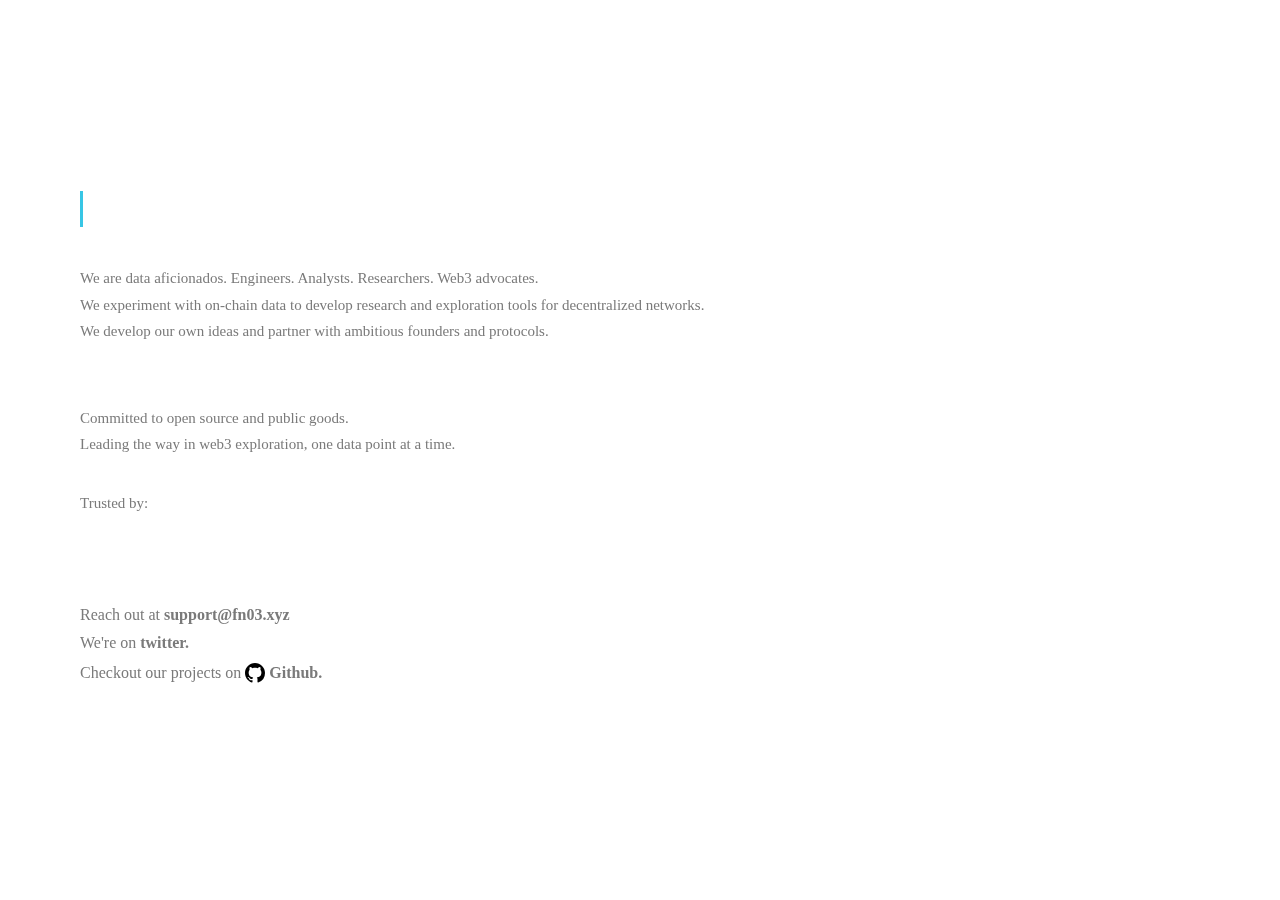
==== commit 4e5240b6: "fix(merge): PR fix" ====
--- a/index.html
+++ b/index.html
@@ -1,197 +1,68 @@
 <!DOCTYPE html>
-<!-- saved from url=(0022)https://reboot.studio/ -->
 <html lang="en">
   <head>
     <meta http-equiv="Content-Type" content="text/html; charset=UTF-8" />
     <meta name="viewport" content="width=device-width" />
-    <title>reboot - an independent product team</title>
-    <meta name="description" content="an independent product team." />
-    <meta property="og:title" content="reboot - an independent product team" />
-    <meta property="og:description" content="an independent product team." />
+    <title>function03 labs - on-chain tools with superpowers</title>
+    <meta name="description" content="on-chain tools with superpowers." />
+    <meta
+      property="og:title"
+      content="function03 labs - on-chain tools with superpowers"
+    />
+    <meta
+      property="og:description"
+      content="on-chain tools with superpowers."
+    />
     <meta property="og:type" content="website" />
-    <meta property="og:image" content="https://reboot.studio/poster.png" />
+    <meta property="og:image" content="https://i.imgur.com/9alxuoW.png" />
     <meta name="twitter:card" content="summary_large_image" />
-    <meta name="twitter:image" content="https://reboot.studio/poster.png" />
-    <meta name="twitter:title" content="reboot - an independent product team" />
-    <meta name="twitter:description" content="an independent product team." />
+    <meta name="twitter:image" content="https://i.imgur.com/9alxuoW.png" />
+    <meta
+      name="twitter:title"
+      content="function03 labs - on-chain tools with superpowers"
+    />
+    <meta
+      name="twitter:description"
+      content="on-chain tools with superpowers."
+    />
     <meta name="next-head-count" content="12" />
     <link rel="icon" href="./favicon.ico" />
-    <link
-      rel="apple-touch-icon"
-      sizes="57x57"
-      href="https://reboot.studio/favicon/apple-icon-57x57.png"
-    />
-    <link
-      rel="apple-touch-icon"
-      sizes="60x60"
-      href="https://reboot.studio/favicon/apple-icon-60x60.png"
-    />
-    <link
-      rel="apple-touch-icon"
-      sizes="72x72"
-      href="https://reboot.studio/favicon/apple-icon-72x72.png"
-    />
-    <link
-      rel="apple-touch-icon"
-      sizes="76x76"
-      href="https://reboot.studio/favicon/apple-icon-76x76.png"
-    />
-    <link
-      rel="apple-touch-icon"
-      sizes="114x114"
-      href="https://reboot.studio/favicon/apple-icon-114x114.png"
-    />
-    <link
-      rel="apple-touch-icon"
-      sizes="120x120"
-      href="https://reboot.studio/favicon/apple-icon-120x120.png"
-    />
-    <link
-      rel="apple-touch-icon"
-      sizes="144x144"
-      href="https://reboot.studio/favicon/apple-icon-144x144.png"
-    />
-    <link
-      rel="apple-touch-icon"
-      sizes="152x152"
-      href="https://reboot.studio/favicon/apple-icon-152x152.png"
-    />
-    <link
-      rel="apple-touch-icon"
-      sizes="180x180"
-      href="https://reboot.studio/favicon/apple-icon-180x180.png"
-    />
-    <link
-      rel="icon"
-      type="image/png"
-      sizes="192x192"
-      href="https://reboot.studio/favicon/android-icon-192x192.png"
-    />
-    <link
-      rel="icon"
-      type="image/png"
-      sizes="32x32"
-      href="https://reboot.studio/favicon/favicon-32x32.png"
-    />
-    <link
-      rel="icon"
-      type="image/png"
-      sizes="96x96"
-      href="https://reboot.studio/favicon/favicon-96x96.png"
-    />
-    <link
-      rel="icon"
-      type="image/png"
-      sizes="16x16"
-      href="https://reboot.studio/favicon/favicon-16x16.png"
-    />
-    <link rel="manifest" href="https://reboot.studio/favicon/manifest.json" />
+
     <meta name="msapplication-TileColor" content="#08080b" />
     <meta
       name="msapplication-TileImage"
       content="/favicon/ms-icon-144x144.png"
     />
     <meta name="theme-color" content="#FFFFFF" />
-    <link
-      rel="preload"
-      href="https://reboot.studio/_next/static/media/2aaf0723e720e8b9.p.woff2"
-      as="font"
-      type="font/woff2"
-      crossorigin="anonymous"
-    />
-    <link
-      rel="preload"
-      href="https://reboot.studio/_next/static/media/8c7b505ba6fe595d.p.woff2"
-      as="font"
-      type="font/woff2"
-      crossorigin="anonymous"
-    />
-    <link
-      rel="preload"
-      href="./reboot - an independent product team_files/0145449adb4c741e.css"
-      as="style"
-    />
-    <link
-      rel="stylesheet"
-      href="./reboot - an independent product team_files/0145449adb4c741e.css"
-      data-n-g=""
-    />
+    <link rel="preload" href="./fn03/0145449adb4c741e.css" as="style" />
+    <link rel="stylesheet" href="./fn03/0145449adb4c741e.css" data-n-g="" />
     <noscript data-n-css=""></noscript>
     <script
       defer=""
       nomodule=""
-      src="./reboot - an independent product team_files/polyfills-c67a75d1b6f99dc8.js"
+      src="./fn03/polyfills-c67a75d1b6f99dc8.js"
     ></script>
+    <script src="./fn03/webpack-91c089bc17adabfa.js" defer=""></script>
+    <script src="./fn03/framework-ff0cb1de24dfef7d.js" defer=""></script>
+    <script src="./fn03/main-69a178ab7f70753f.js" defer=""></script>
+    <script src="./fn03/_app-bb317ef5a19aff8d.js" defer=""></script>
+    <script src="./fn03/850-d8ff3537974cabb6.js" defer=""></script>
+    <script src="./fn03/100-e5e8e1e13fe66a4a.js" defer=""></script>
+    <script src="./fn03/787-514c41d78bb6482d.js" defer=""></script>
+    <script src="./fn03/index-4b81e072ba41f2a9.js" defer=""></script>
+    <script src="./fn03/_buildManifest.js" defer=""></script>
+    <script src="./fn03/_ssgManifest.js" defer=""></script>
     <script
-      src="./reboot - an independent product team_files/webpack-91c089bc17adabfa.js"
-      defer=""
-    ></script>
-    <script
-      src="./reboot - an independent product team_files/framework-ff0cb1de24dfef7d.js"
-      defer=""
-    ></script>
-    <script
-      src="./reboot - an independent product team_files/main-69a178ab7f70753f.js"
-      defer=""
-    ></script>
-    <script
-      src="./reboot - an independent product team_files/_app-bb317ef5a19aff8d.js"
-      defer=""
-    ></script>
-    <script
-      src="./reboot - an independent product team_files/850-d8ff3537974cabb6.js"
-      defer=""
-    ></script>
-    <script
-      src="./reboot - an independent product team_files/100-e5e8e1e13fe66a4a.js"
-      defer=""
-    ></script>
-    <script
-      src="./reboot - an independent product team_files/787-514c41d78bb6482d.js"
-      defer=""
-    ></script>
-    <script
-      src="./reboot - an independent product team_files/index-4b81e072ba41f2a9.js"
-      defer=""
-    ></script>
-    <script
-      src="./reboot - an independent product team_files/_buildManifest.js"
-      defer=""
-    ></script>
-    <script
-      src="./reboot - an independent product team_files/_ssgManifest.js"
-      defer=""
-    ></script>
-    <script
-      src="./reboot - an independent product team_files/script.js"
+      src="./fn03/script.js"
       defer=""
       data-sdkn="@vercel/analytics"
       data-sdkv="0.1.11"
     ></script>
+    <link as="script" rel="prefetch" href="./fn03/846-85c4f07c82addf88.js" />
     <link
       as="script"
       rel="prefetch"
-      href="./reboot - an independent product team_files/846-85c4f07c82addf88.js"
-    />
-    <link
-      as="script"
-      rel="prefetch"
-      href="./reboot - an independent product team_files/manifest-4abbed597f41bd1f.js"
-    />
-    <link
-      as="script"
-      rel="prefetch"
-      href="./reboot - an independent product team_files/fb7d5399-915380ef71b3e809.js"
-    />
-    <link
-      as="script"
-      rel="prefetch"
-      href="./reboot - an independent product team_files/613-4b324a35d9410c49.js"
-    />
-    <link
-      as="script"
-      rel="prefetch"
-      href="./reboot - an independent product team_files/radio-83b97ff43e29b437.js"
+      href="./fn03/manifest-4abbed597f41bd1f.js"
     />
   </head>
   <body class="scrollbar-hide">
@@ -227,11 +98,8 @@
         "
       ></p
     ></next-route-announcer>
-    <script src="./reboot - an independent product team_files/846-85c4f07c82addf88.js"></script>
-    <script src="./reboot - an independent product team_files/706-1a94f153515f6b50.js"></script>
-    <script src="./reboot - an independent product team_files/manifest-4abbed597f41bd1f.js"></script>
-    <script src="./reboot - an independent product team_files/fb7d5399-915380ef71b3e809.js"></script>
-    <script src="./reboot - an independent product team_files/613-4b324a35d9410c49.js"></script>
-    <script src="./reboot - an independent product team_files/radio-83b97ff43e29b437.js"></script>
+    <script src="./fn03/846-85c4f07c82addf88.js"></script>
+    <script src="./fn03/706-1a94f153515f6b50.js"></script>
+    <script src="./fn03/manifest-4abbed597f41bd1f.js"></script>
   </body>
 </html>
--- a/fn03/0145449adb4c741e.css
+++ b/fn03/0145449adb4c741e.css
@@ -0,0 +1,1375 @@
+/*
+! tailwindcss v3.2.4 | MIT License | https://tailwindcss.com
+*/
+*,
+:after,
+:before {
+  box-sizing: border-box;
+  border: 0 solid #e5e7eb;
+}
+:after,
+:before {
+  --tw-content: "";
+}
+html {
+  line-height: 1.5;
+  -webkit-text-size-adjust: 100%;
+  -moz-tab-size: 4;
+  -o-tab-size: 4;
+  tab-size: 4;
+  font-family: var(--inter-font), var(--suisse-book);
+  font-feature-settings: normal;
+}
+body {
+  margin: 0;
+  line-height: inherit;
+}
+hr {
+  height: 0;
+  color: inherit;
+  border-top-width: 1px;
+}
+abbr:where([title]) {
+  -webkit-text-decoration: underline dotted;
+  text-decoration: underline dotted;
+}
+h1,
+h2,
+h3,
+h4,
+h5,
+h6 {
+  font-size: inherit;
+  font-weight: inherit;
+}
+a {
+  color: inherit;
+  text-decoration: inherit;
+}
+b,
+strong {
+  font-weight: bolder;
+}
+code,
+kbd,
+pre,
+samp {
+  font-family: ui-monospace, SFMono-Regular, Menlo, Monaco, Consolas,
+    Liberation Mono, Courier New, monospace;
+  font-size: 1em;
+}
+small {
+  font-size: 80%;
+}
+sub,
+sup {
+  font-size: 75%;
+  line-height: 0;
+  position: relative;
+  vertical-align: baseline;
+}
+sub {
+  bottom: -0.25em;
+}
+sup {
+  top: -0.5em;
+}
+table {
+  text-indent: 0;
+  border-color: inherit;
+  border-collapse: collapse;
+}
+button,
+input,
+optgroup,
+select,
+textarea {
+  font-family: inherit;
+  font-size: 100%;
+  font-weight: inherit;
+  line-height: inherit;
+  color: inherit;
+  margin: 0;
+  padding: 0;
+}
+button,
+select {
+  text-transform: none;
+}
+[type="button"],
+[type="reset"],
+[type="submit"],
+button {
+  -webkit-appearance: button;
+  background-color: transparent;
+  background-image: none;
+}
+:-moz-focusring {
+  outline: auto;
+}
+:-moz-ui-invalid {
+  box-shadow: none;
+}
+progress {
+  vertical-align: baseline;
+}
+::-webkit-inner-spin-button,
+::-webkit-outer-spin-button {
+  height: auto;
+}
+[type="search"] {
+  -webkit-appearance: textfield;
+  outline-offset: -2px;
+}
+::-webkit-search-decoration {
+  -webkit-appearance: none;
+}
+::-webkit-file-upload-button {
+  -webkit-appearance: button;
+  font: inherit;
+}
+summary {
+  display: list-item;
+}
+blockquote,
+dd,
+dl,
+figure,
+h1,
+h2,
+h3,
+h4,
+h5,
+h6,
+hr,
+p,
+pre {
+  margin: 0;
+}
+fieldset {
+  margin: 0;
+}
+fieldset,
+legend {
+  padding: 0;
+}
+menu,
+ol,
+ul {
+  list-style: none;
+  margin: 0;
+  padding: 0;
+}
+textarea {
+  resize: vertical;
+}
+input::-moz-placeholder,
+textarea::-moz-placeholder {
+  opacity: 1;
+  color: #9ca3af;
+}
+input::placeholder,
+textarea::placeholder {
+  opacity: 1;
+  color: #9ca3af;
+}
+[role="button"],
+button {
+  cursor: pointer;
+}
+:disabled {
+  cursor: default;
+}
+audio,
+canvas,
+embed,
+iframe,
+img,
+object,
+svg,
+video {
+  display: block;
+  vertical-align: middle;
+}
+img,
+video {
+  max-width: 100%;
+  height: auto;
+}
+[hidden] {
+  display: none;
+}
+*,
+:after,
+:before {
+  --tw-border-spacing-x: 0;
+  --tw-border-spacing-y: 0;
+  --tw-translate-x: 0;
+  --tw-translate-y: 0;
+  --tw-rotate: 0;
+  --tw-skew-x: 0;
+  --tw-skew-y: 0;
+  --tw-scale-x: 1;
+  --tw-scale-y: 1;
+  --tw-pan-x: ;
+  --tw-pan-y: ;
+  --tw-pinch-zoom: ;
+  --tw-scroll-snap-strictness: proximity;
+  --tw-ordinal: ;
+  --tw-slashed-zero: ;
+  --tw-numeric-figure: ;
+  --tw-numeric-spacing: ;
+  --tw-numeric-fraction: ;
+  --tw-ring-inset: ;
+  --tw-ring-offset-width: 0px;
+  --tw-ring-offset-color: #fff;
+  --tw-ring-color: rgba(59, 130, 246, 0.5);
+  --tw-ring-offset-shadow: 0 0 #0000;
+  --tw-ring-shadow: 0 0 #0000;
+  --tw-shadow: 0 0 #0000;
+  --tw-shadow-colored: 0 0 #0000;
+  --tw-blur: ;
+  --tw-brightness: ;
+  --tw-contrast: ;
+  --tw-grayscale: ;
+  --tw-hue-rotate: ;
+  --tw-invert: ;
+  --tw-saturate: ;
+  --tw-sepia: ;
+  --tw-drop-shadow: ;
+  --tw-backdrop-blur: ;
+  --tw-backdrop-brightness: ;
+  --tw-backdrop-contrast: ;
+  --tw-backdrop-grayscale: ;
+  --tw-backdrop-hue-rotate: ;
+  --tw-backdrop-invert: ;
+  --tw-backdrop-opacity: ;
+  --tw-backdrop-saturate: ;
+  --tw-backdrop-sepia: ;
+}
+::backdrop {
+  --tw-border-spacing-x: 0;
+  --tw-border-spacing-y: 0;
+  --tw-translate-x: 0;
+  --tw-translate-y: 0;
+  --tw-rotate: 0;
+  --tw-skew-x: 0;
+  --tw-skew-y: 0;
+  --tw-scale-x: 1;
+  --tw-scale-y: 1;
+  --tw-pan-x: ;
+  --tw-pan-y: ;
+  --tw-pinch-zoom: ;
+  --tw-scroll-snap-strictness: proximity;
+  --tw-ordinal: ;
+  --tw-slashed-zero: ;
+  --tw-numeric-figure: ;
+  --tw-numeric-spacing: ;
+  --tw-numeric-fraction: ;
+  --tw-ring-inset: ;
+  --tw-ring-offset-width: 0px;
+  --tw-ring-offset-color: #fff;
+  --tw-ring-color: rgba(59, 130, 246, 0.5);
+  --tw-ring-offset-shadow: 0 0 #0000;
+  --tw-ring-shadow: 0 0 #0000;
+  --tw-shadow: 0 0 #0000;
+  --tw-shadow-colored: 0 0 #0000;
+  --tw-blur: ;
+  --tw-brightness: ;
+  --tw-contrast: ;
+  --tw-grayscale: ;
+  --tw-hue-rotate: ;
+  --tw-invert: ;
+  --tw-saturate: ;
+  --tw-sepia: ;
+  --tw-drop-shadow: ;
+  --tw-backdrop-blur: ;
+  --tw-backdrop-brightness: ;
+  --tw-backdrop-contrast: ;
+  --tw-backdrop-grayscale: ;
+  --tw-backdrop-hue-rotate: ;
+  --tw-backdrop-invert: ;
+  --tw-backdrop-opacity: ;
+  --tw-backdrop-saturate: ;
+  --tw-backdrop-sepia: ;
+}
+.\!pointer-events-none {
+  pointer-events: none !important;
+}
+.pointer-events-none {
+  pointer-events: none;
+}
+.pointer-events-auto {
+  pointer-events: auto;
+}
+.visible {
+  visibility: visible;
+}
+.fixed {
+  position: fixed;
+}
+.absolute {
+  position: absolute;
+}
+.relative {
+  position: relative;
+}
+.sticky {
+  position: sticky;
+}
+.inset-0 {
+  top: 0;
+  right: 0;
+  bottom: 0;
+  left: 0;
+}
+.top-0 {
+  top: 0;
+}
+.bottom-\[calc\(env\(safe-area-inset-bottom\)\+1\.25rem\)\] {
+  bottom: calc(env(safe-area-inset-bottom) + 1.25rem);
+}
+.left-0 {
+  left: 0;
+}
+.bottom-0 {
+  bottom: 0;
+}
+.bottom-6 {
+  bottom: 1.5rem;
+}
+.top-1\/2 {
+  top: 50%;
+}
+.left-1\/2 {
+  left: 50%;
+}
+.z-50 {
+  z-index: 50;
+}
+.z-20 {
+  z-index: 20;
+}
+.z-10 {
+  z-index: 10;
+}
+.z-0 {
+  z-index: 0;
+}
+.z-\[1\] {
+  z-index: 1;
+}
+.m-auto {
+  margin: auto;
+}
+.m-1 {
+  margin: 0.25rem;
+}
+.mx-1 {
+  margin-left: 0.25rem;
+  margin-right: 0.25rem;
+}
+.mx-auto {
+  margin-left: auto;
+  margin-right: auto;
+}
+.my-12 {
+  margin-top: 3rem;
+  margin-bottom: 3rem;
+}
+.my-8 {
+  margin-top: 2rem;
+  margin-bottom: 2rem;
+}
+.mt-2 {
+  margin-top: 0.5rem;
+}
+.mb-6 {
+  margin-bottom: 1.5rem;
+}
+.mb-8 {
+  margin-bottom: 2rem;
+}
+.mb-20 {
+  margin-bottom: 5rem;
+}
+.mt-10 {
+  margin-top: 2.5rem;
+}
+.mb-28 {
+  margin-bottom: 7rem;
+}
+.mb-4 {
+  margin-bottom: 1rem;
+}
+.mb-2 {
+  margin-bottom: 0.5rem;
+}
+.mb-5 {
+  margin-bottom: 1.25rem;
+}
+.mb-12 {
+  margin-bottom: 3rem;
+}
+.-mb-\[2px\] {
+  margin-bottom: -2px;
+}
+.ml-5 {
+  margin-left: 1.25rem;
+}
+.block {
+  display: block;
+}
+.flex {
+  display: flex;
+}
+.grid {
+  display: grid;
+}
+.hidden {
+  display: none;
+}
+.aspect-\[4\/3\] {
+  aspect-ratio: 4/3;
+}
+.h-\[calc\(\(4\/3\)\*\(100vh-537\.5px\)\)\] {
+  height: calc((4 / 3) * (100vh - 537.5px));
+}
+.h-screen {
+  height: 100vh;
+}
+.h-\[200vh\] {
+  height: 200vh;
+}
+.h-9 {
+  height: 2.25rem;
+}
+.h-11 {
+  height: 2.75rem;
+}
+.h-\[clamp\(32px\2c 3\.2vw\2c 3\.5vw\)\] {
+  height: clamp(32px, 3.2vw, 3.5vw);
+}
+.h-full {
+  height: 100%;
+}
+.h-\[calc\(100vh-505\.5px\)\] {
+  height: calc(100vh - 505.5px);
+}
+.h-4 {
+  height: 1rem;
+}
+.h-14 {
+  height: 3.5rem;
+}
+.h-5 {
+  height: 1.25rem;
+}
+.h-\[0\.375rem\] {
+  height: 0.375rem;
+}
+.max-h-\[calc\(420px\*\(4\/3\)\)\] {
+  max-height: calc(420px * (4 / 3));
+}
+.max-h-\[452px\] {
+  max-height: 452px;
+}
+.min-h-screen {
+  min-height: 100vh;
+}
+.min-h-\[133px\] {
+  min-height: 133px;
+}
+.min-h-\[calc\(278px\*\(4\/3\)\)\] {
+  min-height: calc(278px * (4 / 3));
+}
+.min-h-\[310px\] {
+  min-height: 310px;
+}
+.min-h-\[4rem\] {
+  min-height: 4rem;
+}
+.w-full {
+  width: 100%;
+}
+.w-\[0\.2rem\] {
+  width: 0.2rem;
+}
+.w-2 {
+  width: 0.5rem;
+}
+.w-4 {
+  width: 1rem;
+}
+.w-14 {
+  width: 3.5rem;
+}
+.w-\[200px\] {
+  width: 200px;
+}
+.min-w-full {
+  min-width: 100%;
+}
+.min-w-\[324px\] {
+  min-width: 324px;
+}
+.min-w-\[6\.5rem\] {
+  min-width: 6.5rem;
+}
+.max-w-2xl {
+  max-width: 42rem;
+}
+.max-w-\[324px\] {
+  max-width: 324px;
+}
+.max-w-\[calc\(100vw-5rem\)\] {
+  max-width: calc(100vw - 5rem);
+}
+.max-w-\[9000px\] {
+  max-width: 9000px;
+}
+.max-w-\[728px\] {
+  max-width: 728px;
+}
+.max-w-\[6\.5rem\] {
+  max-width: 6.5rem;
+}
+.flex-1 {
+  flex: 1 1 0%;
+}
+.shrink-0 {
+  flex-shrink: 0;
+}
+.grow {
+  flex-grow: 1;
+}
+.origin-bottom-left {
+  transform-origin: bottom left;
+}
+.translate-y-\[2px\] {
+  --tw-translate-y: 2px;
+}
+.-translate-x-1\/2,
+.translate-y-\[2px\] {
+  transform: translate(var(--tw-translate-x), var(--tw-translate-y))
+    rotate(var(--tw-rotate)) skewX(var(--tw-skew-x)) skewY(var(--tw-skew-y))
+    scaleX(var(--tw-scale-x)) scaleY(var(--tw-scale-y));
+}
+.-translate-x-1\/2 {
+  --tw-translate-x: -50%;
+}
+.-translate-y-1\/2 {
+  --tw-translate-y: -50%;
+}
+.-translate-y-1\/2,
+.translate-x-1 {
+  transform: translate(var(--tw-translate-x), var(--tw-translate-y))
+    rotate(var(--tw-rotate)) skewX(var(--tw-skew-x)) skewY(var(--tw-skew-y))
+    scaleX(var(--tw-scale-x)) scaleY(var(--tw-scale-y));
+}
+.translate-x-1 {
+  --tw-translate-x: 0.25rem;
+}
+.-translate-x-2 {
+  --tw-translate-x: -0.5rem;
+}
+.-translate-x-2,
+.translate-y-1 {
+  transform: translate(var(--tw-translate-x), var(--tw-translate-y))
+    rotate(var(--tw-rotate)) skewX(var(--tw-skew-x)) skewY(var(--tw-skew-y))
+    scaleX(var(--tw-scale-x)) scaleY(var(--tw-scale-y));
+}
+.translate-y-1 {
+  --tw-translate-y: 0.25rem;
+}
+.-translate-x-1 {
+  --tw-translate-x: -0.25rem;
+}
+.-translate-x-1,
+.transform {
+  transform: translate(var(--tw-translate-x), var(--tw-translate-y))
+    rotate(var(--tw-rotate)) skewX(var(--tw-skew-x)) skewY(var(--tw-skew-y))
+    scaleX(var(--tw-scale-x)) scaleY(var(--tw-scale-y));
+}
+.animate-\[fadeIn_1s_ease_0\.1s_1_normal_backwards_running\] {
+  animation: fadeIn 1s ease 0.1s 1 normal backwards running;
+}
+.animate-\[fadeIn_1s_ease_0\.2s_1_normal_backwards_running\] {
+  animation: fadeIn 1s ease 0.2s 1 normal backwards running;
+}
+.animate-\[fadeIn_1s_ease_0\.3s_1_normal_backwards_running\] {
+  animation: fadeIn 1s ease 0.3s 1 normal backwards running;
+}
+.animate-\[fadeIn_1s_ease_0\.4s_1_normal_backwards_running\] {
+  animation: fadeIn 1s ease 0.4s 1 normal backwards running;
+}
+.animate-\[fadeIn_1s_ease_0\.5s_1_normal_backwards_running\] {
+  animation: fadeIn 1s ease 0.5s 1 normal backwards running;
+}
+.animate-\[fadeIn_1s_ease_0\.6s_1_normal_backwards_running\] {
+  animation: fadeIn 1s ease 0.6s 1 normal backwards running;
+}
+.animate-\[fadeIn_1s_ease_0\.7s_1_normal_backwards_running\] {
+  animation: fadeIn 1s ease 0.7s 1 normal backwards running;
+}
+.animate-\[fadeIn_1s_ease_0\.8s_1_normal_backwards_running\] {
+  animation: fadeIn 1s ease 0.8s 1 normal backwards running;
+}
+.animate-\[fadeIn_1s_ease_0\.9s_1_normal_backwards_running\] {
+  animation: fadeIn 1s ease 0.9s 1 normal backwards running;
+}
+.animate-\[fadeIn_1s_ease_1s_1_normal_backwards_running\] {
+  animation: fadeIn 1s ease 1s 1 normal backwards running;
+}
+.animate-\[fadeIn_1s_ease_1\.1s_1_normal_backwards_running\] {
+  animation: fadeIn 1s ease 1.1s 1 normal backwards running;
+}
+.animate-\[fadeIn_1s_ease_1\.2s_1_normal_backwards_running\] {
+  animation: fadeIn 1s ease 1.2s 1 normal backwards running;
+}
+.animate-\[fadeIn_1s_ease_1\.3s_1_normal_backwards_running\] {
+  animation: fadeIn 1s ease 1.3s 1 normal backwards running;
+}
+.animate-\[fadeIn_1s_ease_1\.4s_1_normal_backwards_running\] {
+  animation: fadeIn 1s ease 1.4s 1 normal backwards running;
+}
+.animate-\[fadeIn_1s_ease_1\.5s_1_normal_backwards_running\] {
+  animation: fadeIn 1s ease 1.5s 1 normal backwards running;
+}
+.animate-\[fadeIn_1s_ease_1\.6s_1_normal_backwards_running\] {
+  animation: fadeIn 1s ease 1.6s 1 normal backwards running;
+}
+.animate-\[fadeIn_1s_ease_1\.7s_1_normal_backwards_running\] {
+  animation: fadeIn 1s ease 1.7s 1 normal backwards running;
+}
+.animate-\[fadeIn_1s_ease_1\.8s_1_normal_backwards_running\] {
+  animation: fadeIn 1s ease 1.8s 1 normal backwards running;
+}
+.animate-\[fadeIn_1s_ease_1\.9s_1_normal_backwards_running\] {
+  animation: fadeIn 1s ease 1.9s 1 normal backwards running;
+}
+.animate-\[fadeIn_1s_ease_2s_1_normal_backwards_running\] {
+  animation: fadeIn 1s ease 2s 1 normal backwards running;
+}
+@keyframes fadeIn {
+  0% {
+    opacity: 0;
+    scale: 0.95;
+    transform: translateY(20px);
+  }
+  to {
+    opacity: 1;
+    scale: 1;
+    transform: translateY(0);
+  }
+}
+.animate-\[fadeIn_1s_ease_2\.1s_1_normal_backwards_running\] {
+  animation: fadeIn 1s ease 2.1s 1 normal backwards running;
+}
+.cursor-default {
+  cursor: default;
+}
+.cursor-pointer {
+  cursor: pointer;
+}
+.touch-none {
+  touch-action: none;
+}
+.select-none {
+  -webkit-user-select: none;
+  -moz-user-select: none;
+  user-select: none;
+}
+.grid-cols-1 {
+  grid-template-columns: repeat(1, minmax(0, 1fr));
+}
+.grid-cols-2 {
+  grid-template-columns: repeat(2, minmax(0, 1fr));
+}
+.grid-cols-3 {
+  grid-template-columns: repeat(3, minmax(0, 1fr));
+}
+.grid-cols-4 {
+  grid-template-columns: repeat(4, minmax(0, 1fr));
+}
+.grid-cols-5 {
+  grid-template-columns: repeat(5, minmax(0, 1fr));
+}
+.grid-cols-6 {
+  grid-template-columns: repeat(6, minmax(0, 1fr));
+}
+.grid-cols-7 {
+  grid-template-columns: repeat(7, minmax(0, 1fr));
+}
+.grid-cols-8 {
+  grid-template-columns: repeat(8, minmax(0, 1fr));
+}
+.grid-cols-9 {
+  grid-template-columns: repeat(9, minmax(0, 1fr));
+}
+.flex-col {
+  flex-direction: column;
+}
+.items-end {
+  align-items: flex-end;
+}
+.items-center {
+  align-items: center;
+}
+.justify-between {
+  justify-content: space-between;
+}
+.space-y-1 > :not([hidden]) ~ :not([hidden]) {
+  --tw-space-y-reverse: 0;
+  margin-top: calc(0.25rem * calc(1 - var(--tw-space-y-reverse)));
+  margin-bottom: calc(0.25rem * var(--tw-space-y-reverse));
+}
+.space-y-5 > :not([hidden]) ~ :not([hidden]) {
+  --tw-space-y-reverse: 0;
+  margin-top: calc(1.25rem * calc(1 - var(--tw-space-y-reverse)));
+  margin-bottom: calc(1.25rem * var(--tw-space-y-reverse));
+}
+.space-x-1 > :not([hidden]) ~ :not([hidden]) {
+  --tw-space-x-reverse: 0;
+  margin-right: calc(0.25rem * var(--tw-space-x-reverse));
+  margin-left: calc(0.25rem * calc(1 - var(--tw-space-x-reverse)));
+}
+.space-x-8 > :not([hidden]) ~ :not([hidden]) {
+  --tw-space-x-reverse: 0;
+  margin-right: calc(2rem * var(--tw-space-x-reverse));
+  margin-left: calc(2rem * calc(1 - var(--tw-space-x-reverse)));
+}
+.self-start {
+  align-self: flex-start;
+}
+.overflow-hidden {
+  overflow: hidden;
+}
+.overflow-visible {
+  overflow: visible;
+}
+.scroll-smooth {
+  scroll-behavior: smooth;
+}
+.whitespace-nowrap {
+  white-space: nowrap;
+}
+.rounded-lg {
+  border-radius: 0.5rem;
+}
+.rounded-full {
+  border-radius: 9999px;
+}
+.bg-transparent {
+  background-color: transparent;
+}
+.bg-black {
+  --tw-bg-opacity: 1;
+  background-color: rgb(0 0 0 / var(--tw-bg-opacity));
+}
+.bg-\[\#37C6E5\] {
+  --tw-bg-opacity: 1;
+  background-color: rgb(55 198 229 / var(--tw-bg-opacity));
+}
+.bg-\[\#FBFBFB\] {
+  --tw-bg-opacity: 1;
+  background-color: rgb(251 251 251 / var(--tw-bg-opacity));
+}
+.bg-white {
+  --tw-bg-opacity: 1;
+  background-color: rgb(255 255 255 / var(--tw-bg-opacity));
+}
+.bg-opacity-30 {
+  --tw-bg-opacity: 0.3;
+}
+.bg-cover {
+  background-size: contain;
+}
+.bg-clip-text {
+  -webkit-background-clip: text;
+  background-clip: text;
+}
+.fill-black {
+  fill: #000;
+}
+.fill-white {
+  fill: #fff;
+}
+.stroke-black {
+  stroke: #000;
+}
+.stroke-white {
+  stroke: #fff;
+}
+.p-4 {
+  padding: 1rem;
+}
+.px-5 {
+  padding-left: 1.25rem;
+  padding-right: 1.25rem;
+}
+.py-3 {
+  padding-top: 0.75rem;
+  padding-bottom: 0.75rem;
+}
+.px-4 {
+  padding-left: 1rem;
+  padding-right: 1rem;
+}
+.pb-\[88px\] {
+  padding-bottom: 88px;
+}
+.pt-5 {
+  padding-top: 1.25rem;
+}
+.pt-6 {
+  padding-top: 1.5rem;
+}
+.pl-5 {
+  padding-left: 1.25rem;
+}
+.pt-\[40vh\] {
+  padding-top: 40vh;
+}
+.pb-\[50vh\] {
+  padding-bottom: 50vh;
+}
+.pt-28 {
+  padding-top: 7rem;
+}
+.pt-8 {
+  padding-top: 2rem;
+}
+.pb-8 {
+  padding-bottom: 2rem;
+}
+.text-center {
+  text-align: center;
+}
+.font-sans {
+  font-family: var(--inter-font), var(--suisse-book);
+}
+.font-serif {
+  font-family: var(--suisse-book);
+}
+.font-mono {
+  font-family: ui-monospace, SFMono-Regular, Menlo, Monaco, Consolas,
+    Liberation Mono, Courier New, monospace;
+}
+.text-\[28px\] {
+  font-size: 28px;
+}
+.text-\[15px\] {
+  font-size: 15px;
+}
+.text-4xl {
+  font-size: 2.25rem;
+  line-height: 2.5rem;
+}
+.text-3xl {
+  font-size: 1.875rem;
+  line-height: 2.25rem;
+}
+.text-2xl {
+  font-size: 1.5rem;
+  line-height: 2rem;
+}
+.text-\[clamp\(20px\2c 3vw\2c 48px\)\] {
+  font-size: clamp(20px, 3vw, 48px);
+}
+.text-lg {
+  font-size: 1.125rem;
+  line-height: 1.75rem;
+}
+.text-\[0\.9375rem\] {
+  font-size: 0.9375rem;
+}
+.text-\[0\.625rem\] {
+  font-size: 0.625rem;
+}
+.font-bold {
+  font-weight: 700;
+}
+.font-medium {
+  font-weight: 500;
+}
+.font-semibold {
+  font-weight: 600;
+}
+.uppercase {
+  text-transform: uppercase;
+}
+.italic {
+  font-style: italic;
+}
+.leading-\[115\%\] {
+  line-height: 115%;
+}
+.leading-\[150\%\] {
+  line-height: 150%;
+}
+.text-\[\#7A7A7A\] {
+  --tw-text-opacity: 1;
+  color: rgb(122 122 122 / var(--tw-text-opacity));
+}
+.text-black {
+  --tw-text-opacity: 1;
+  color: rgb(0 0 0 / var(--tw-text-opacity));
+}
+.text-\[\#151515\] {
+  --tw-text-opacity: 1;
+  color: rgb(21 21 21 / var(--tw-text-opacity));
+}
+.text-white {
+  --tw-text-opacity: 1;
+  color: rgb(255 255 255 / var(--tw-text-opacity));
+}
+.text-gray-700 {
+  --tw-text-opacity: 1;
+  color: rgb(55 65 81 / var(--tw-text-opacity));
+}
+.text-opacity-60 {
+  --tw-text-opacity: 0.6;
+}
+.text-opacity-80 {
+  --tw-text-opacity: 0.8;
+}
+.underline {
+  text-decoration-line: underline;
+}
+.line-through {
+  text-decoration-line: line-through;
+}
+.opacity-20 {
+  opacity: 0.2;
+}
+.opacity-0 {
+  opacity: 0;
+}
+.opacity-100 {
+  opacity: 1;
+}
+.ring {
+  --tw-ring-offset-shadow: var(--tw-ring-inset) 0 0 0
+    var(--tw-ring-offset-width) var(--tw-ring-offset-color);
+  --tw-ring-shadow: var(--tw-ring-inset) 0 0 0
+    calc(3px + var(--tw-ring-offset-width)) var(--tw-ring-color);
+  box-shadow: var(--tw-ring-offset-shadow), var(--tw-ring-shadow),
+    var(--tw-shadow, 0 0 #0000);
+}
+.blur {
+  --tw-blur: blur(8px);
+}
+.blur,
+.filter {
+  filter: var(--tw-blur) var(--tw-brightness) var(--tw-contrast)
+    var(--tw-grayscale) var(--tw-hue-rotate) var(--tw-invert) var(--tw-saturate)
+    var(--tw-sepia) var(--tw-drop-shadow);
+}
+.transition {
+  transition-property: color, background-color, border-color,
+    text-decoration-color, fill, stroke, opacity, box-shadow, transform, filter,
+    -webkit-backdrop-filter;
+  transition-property: color, background-color, border-color,
+    text-decoration-color, fill, stroke, opacity, box-shadow, transform, filter,
+    backdrop-filter;
+  transition-property: color, background-color, border-color,
+    text-decoration-color, fill, stroke, opacity, box-shadow, transform, filter,
+    backdrop-filter, -webkit-backdrop-filter;
+  transition-timing-function: cubic-bezier(0.4, 0, 0.2, 1);
+  transition-duration: 0.15s;
+}
+.transition-opacity {
+  transition-property: opacity;
+  transition-timing-function: cubic-bezier(0.4, 0, 0.2, 1);
+  transition-duration: 0.15s;
+}
+.transition-colors {
+  transition-property: color, background-color, border-color,
+    text-decoration-color, fill, stroke;
+  transition-timing-function: cubic-bezier(0.4, 0, 0.2, 1);
+  transition-duration: 0.15s;
+}
+.transition-all {
+  transition-property: all;
+  transition-timing-function: cubic-bezier(0.4, 0, 0.2, 1);
+  transition-duration: 0.15s;
+}
+.delay-150 {
+  transition-delay: 0.15s;
+}
+.delay-200 {
+  transition-delay: 0.2s;
+}
+.duration-700 {
+  transition-duration: 0.7s;
+}
+.duration-500 {
+  transition-duration: 0.5s;
+}
+.duration-300 {
+  transition-duration: 0.3s;
+}
+.will-change-transform {
+  will-change: transform;
+}
+.scrollbar-hide {
+  -ms-overflow-style: none;
+  scrollbar-width: none;
+}
+.scrollbar-hide::-webkit-scrollbar {
+  display: none;
+}
+* {
+  -webkit-tap-highlight-color: transparent;
+  -webkit-font-smoothing: antialiased;
+  text-rendering: optimizelegibility;
+  -webkit-text-size-adjust: none;
+  -moz-text-size-adjust: none;
+  text-size-adjust: none;
+}
+::-moz-selection {
+  color: #fff;
+  background: #000;
+}
+::selection {
+  color: #fff;
+  background: #000;
+}
+.after\:pointer-events-none:after {
+  content: var(--tw-content);
+  pointer-events: none;
+}
+.after\:absolute:after {
+  content: var(--tw-content);
+  position: absolute;
+}
+.after\:inset-0:after {
+  content: var(--tw-content);
+  top: 0;
+  right: 0;
+  bottom: 0;
+  left: 0;
+}
+.after\:rounded-lg:after {
+  content: var(--tw-content);
+  border-radius: 0.5rem;
+}
+.after\:border:after {
+  content: var(--tw-content);
+  border-width: 1px;
+}
+.after\:border-\[rgba\(0\2c 0\2c 0\2c 0\.08\)\]:after {
+  content: var(--tw-content);
+  border-color: rgba(0, 0, 0, 0.08);
+}
+.last\:mb-0:last-child {
+  margin-bottom: 0;
+}
+.last\:h-\[calc\(\(\(4\/3\)\*\(100vh-537\.5px\)\)-154px\)\]:last-child {
+  height: calc(((4 / 3) * (100vh - 537.5px)) - 154px);
+}
+.last\:max-h-\[calc\(\(447px\*\(4\/3\)\)\+\(100vh-1150px\)\)\]:last-child {
+  max-height: calc((447px * (4 / 3)) + (100vh - 1150px));
+}
+.last\:min-h-\[calc\(\(278px\*\(4\/3\)\)\+\(100vh-1452px\)\)\]:last-child {
+  min-height: calc((278px * (4 / 3)) + (100vh - 1452px));
+}
+.group:hover .group-hover\:h-\[6\.25rem\] {
+  height: 6.25rem;
+}
+.group:hover .group-hover\:w-\[6\.25rem\] {
+  width: 6.25rem;
+}
+.group:hover .group-hover\:-translate-x-0 {
+  --tw-translate-x: -0px;
+}
+.group:hover .group-hover\:-translate-x-0,
+.group:hover .group-hover\:translate-x-0 {
+  transform: translate(var(--tw-translate-x), var(--tw-translate-y))
+    rotate(var(--tw-rotate)) skewX(var(--tw-skew-x)) skewY(var(--tw-skew-y))
+    scaleX(var(--tw-scale-x)) scaleY(var(--tw-scale-y));
+}
+.group:hover .group-hover\:translate-x-0 {
+  --tw-translate-x: 0px;
+}
+.group:hover .group-hover\:translate-y-0 {
+  --tw-translate-y: 0px;
+  transform: translate(var(--tw-translate-x), var(--tw-translate-y))
+    rotate(var(--tw-rotate)) skewX(var(--tw-skew-x)) skewY(var(--tw-skew-y))
+    scaleX(var(--tw-scale-x)) scaleY(var(--tw-scale-y));
+}
+.group\/footer:hover .group-hover\/footer\:opacity-30 {
+  opacity: 0.3;
+}
+.group:hover .group-hover\:\!opacity-100 {
+  opacity: 1 !important;
+}
+.group:hover .group-hover\:opacity-0 {
+  opacity: 0;
+}
+.group:hover .group-hover\:opacity-100 {
+  opacity: 1;
+}
+.group:hover .group-hover\:opacity-80 {
+  opacity: 0.8;
+}
+.dark .dark\:text-white {
+  --tw-text-opacity: 1;
+  color: rgb(255 255 255 / var(--tw-text-opacity));
+}
+@media (min-width: 640px) {
+  .sm\:pb-28 {
+    padding-bottom: 5rem;
+  }
+}
+@media (min-width: 768px) {
+  .md\:pointer-events-auto {
+    pointer-events: auto;
+  }
+  .md\:fixed {
+    position: fixed;
+  }
+  .md\:sticky {
+    position: sticky;
+  }
+  .md\:bottom-10 {
+    bottom: 2.5rem;
+  }
+  .md\:mt-0 {
+    margin-top: 0;
+  }
+  .md\:mb-28 {
+    margin-bottom: 7rem;
+  }
+  .md\:block {
+    display: block;
+  }
+  .md\:flex {
+    display: flex;
+  }
+  .md\:hidden {
+    display: none;
+  }
+  .md\:p-6 {
+    padding: 1.5rem;
+  }
+  .md\:px-10 {
+    padding-left: 2.5rem;
+    padding-right: 2.5rem;
+  }
+  .md\:px-0 {
+    padding-left: 0;
+    padding-right: 0;
+  }
+  .md\:pt-12 {
+    padding-top: 3rem;
+  }
+  .md\:pt-\[64px\] {
+    padding-top: 64px;
+  }
+  .md\:pl-10 {
+    padding-left: 2.5rem;
+  }
+  .md\:pl-20 {
+    padding-left: 5rem;
+  }
+  .md\:no-underline {
+    text-decoration-line: none;
+  }
+}
+@media (min-width: 1024px) {
+  .lg\:relative {
+    position: relative;
+  }
+  .lg\:bottom-20 {
+    bottom: 5rem;
+  }
+  .lg\:overflow-x-hidden {
+    overflow-x: hidden;
+  }
+  .lg\:fill-white {
+    fill: #fff;
+  }
+  .lg\:fill-black {
+    fill: #000;
+  }
+  .lg\:stroke-white {
+    stroke: #fff;
+  }
+  .lg\:stroke-black {
+    stroke: #000;
+  }
+  .lg\:px-20 {
+    padding-right: 5rem;
+  }
+  .lg\:pl-20,
+  .lg\:px-20 {
+    padding-left: 5rem;
+  }
+  .lg\:text-\[32px\] {
+    font-size: 32px;
+  }
+}
+@media (max-height: 816px) {
+  .tall\:-top-\[160px\] {
+    top: -160px;
+  }
+}
+@font-face {
+  font-family: __Inter_79ed20;
+  font-style: normal;
+  font-weight: 100 900;
+  font-display: swap;
+  src: url(/_next/static/media/d1d9458b69004127.woff2) format("woff2");
+  unicode-range: U+0460-052f, U+1c80-1c88, U+20b4, U+2de0-2dff, U+a640-a69f,
+    U+fe2e-fe2f;
+}
+@font-face {
+  font-family: __Inter_79ed20;
+  font-style: normal;
+  font-weight: 100 900;
+  font-display: swap;
+  src: url(/_next/static/media/b967158bc7d7a9fb.woff2) format("woff2");
+  unicode-range: U+0301, U+0400-045f, U+0490-0491, U+04b0-04b1, U+2116;
+}
+@font-face {
+  font-family: __Inter_79ed20;
+  font-style: normal;
+  font-weight: 100 900;
+  font-display: swap;
+  src: url(/_next/static/media/ae9ae6716d4f8bf8.woff2) format("woff2");
+  unicode-range: U+1f??;
+}
+@font-face {
+  font-family: __Inter_79ed20;
+  font-style: normal;
+  font-weight: 100 900;
+  font-display: swap;
+  src: url(/_next/static/media/c0f5ec5bbf5913b7.woff2) format("woff2");
+  unicode-range: U+0370-03ff;
+}
+@font-face {
+  font-family: __Inter_79ed20;
+  font-style: normal;
+  font-weight: 100 900;
+  font-display: swap;
+  src: url(/_next/static/media/b1db3e28af9ef94a.woff2) format("woff2");
+  unicode-range: U+0102-0103, U+0110-0111, U+0128-0129, U+0168-0169, U+01a0-01a1,
+    U+01af-01b0, U+1ea0-1ef9, U+20ab;
+}
+@font-face {
+  font-family: __Inter_79ed20;
+  font-style: normal;
+  font-weight: 100 900;
+  font-display: swap;
+  src: url(/_next/static/media/9c4f34569c9b36ca.woff2) format("woff2");
+  unicode-range: U+0100-024f, U+0259, U+1e??, U+2020, U+20a0-20ab, U+20ad-20cf,
+    U+2113, U+2c60-2c7f, U+a720-a7ff;
+}
+@font-face {
+  font-family: __Inter_79ed20;
+  font-style: normal;
+  font-weight: 100 900;
+  font-display: swap;
+  src: url(/_next/static/media/2aaf0723e720e8b9.p.woff2) format("woff2");
+  unicode-range: U+00??, U+0131, U+0152-0153, U+02bb-02bc, U+02c6, U+02da,
+    U+02dc, U+2000-206f, U+2074, U+20ac, U+2122, U+2191, U+2193, U+2212, U+2215,
+    U+feff, U+fffd;
+}
+@font-face {
+  font-family: __Inter_Fallback_79ed20;
+  src: local("Arial");
+  ascent-override: 90%;
+  descent-override: 22.43%;
+  line-gap-override: 0%;
+  size-adjust: 107.64%;
+}
+.__className_79ed20 {
+  font-family: __Inter_79ed20, __Inter_Fallback_79ed20;
+  font-style: normal;
+}
+.__variable_79ed20 {
+  --inter-font: "__Inter_79ed20", "__Inter_Fallback_79ed20";
+}
+@font-face {
+  font-family: __suisseFont_de0c8f;
+  src: url(/_next/static/media/8c7b505ba6fe595d.p.woff2) format("woff2");
+  font-display: swap;
+}
+@font-face {
+  font-family: __suisseFont_Fallback_de0c8f;
+  src: local("Arial");
+  ascent-override: 90.14%;
+  descent-override: 28.43%;
+  line-gap-override: 0%;
+  size-adjust: 109.38%;
+}
+.__className_de0c8f {
+  font-family: __suisseFont_de0c8f, __suisseFont_Fallback_de0c8f;
+}
+.__variable_de0c8f {
+  --suisse-book: "__suisseFont_de0c8f", "__suisseFont_Fallback_de0c8f";
+}
+@keyframes fadeIn {
+    from {
+        opacity: 0;
+    }
+    to {
+        opacity: 1;
+    }
+}
+
+
+/* Basic styling for all company names */
+.company-name {
+    font-size: 14px;
+    font-weight: 700;
+    margin-right: 15px;
+
+
+    animation-name: fadeIn;
+    animation-duration: 1s; /* Based on the provided 'duration' */
+    animation-timing-function: cubic-bezier(0.4, 0.0, 0.2, 1); /* This is an 'easeInOut' curve, replace with the desired easing if known */
+    animation-delay: 1s; /* Default delay; this might need adjustments */
+    animation-iteration-count: 1;
+        animation-fill-mode: forwards; /* Important: This ensures the animation's end state persists */
+
+    opacity: 0; 
+    cursor: pointer;
+    background-clip: text;
+    -webkit-background-clip: text !important;
+    color: transparent;  }
+
+.company-name:hover {
+    opacity: 0.8;
+}
+
+/* Aave - blue gradient */
+.aave {
+    background: linear-gradient(90deg, #2ebac6, #2763dc);
+}
+
+/* Uniswap - pink to purple gradient */
+.uniswap {
+    background: linear-gradient(90deg, #ff007a, #5d5dc4);
+}
+
+/* Reserve - green gradient for example */
+.reserve {
+    background: linear-gradient(90deg, #00d395, #009b71);
+}
+
+/* Cowswap - brown gradient for fun */
+.cowswap {
+    background: linear-gradient(90deg, #a67244, #603b20);
+}
+
+/* IndexCoop - Purple  */
+.indexcoop {
+    background: linear-gradient(90deg, #7811c7, #4c4c4c);
+}
+
+.others {
+    background: linear-gradient(90deg, #000000, #7a7878);
+}--- a/fn03/0145449adb4c741e.css
+++ b/fn03/0145449adb4c741e.css
@@ -0,0 +1,1375 @@
+/*
+! tailwindcss v3.2.4 | MIT License | https://tailwindcss.com
+*/
+*,
+:after,
+:before {
+  box-sizing: border-box;
+  border: 0 solid #e5e7eb;
+}
+:after,
+:before {
+  --tw-content: "";
+}
+html {
+  line-height: 1.5;
+  -webkit-text-size-adjust: 100%;
+  -moz-tab-size: 4;
+  -o-tab-size: 4;
+  tab-size: 4;
+  font-family: var(--inter-font), var(--suisse-book);
+  font-feature-settings: normal;
+}
+body {
+  margin: 0;
+  line-height: inherit;
+}
+hr {
+  height: 0;
+  color: inherit;
+  border-top-width: 1px;
+}
+abbr:where([title]) {
+  -webkit-text-decoration: underline dotted;
+  text-decoration: underline dotted;
+}
+h1,
+h2,
+h3,
+h4,
+h5,
+h6 {
+  font-size: inherit;
+  font-weight: inherit;
+}
+a {
+  color: inherit;
+  text-decoration: inherit;
+}
+b,
+strong {
+  font-weight: bolder;
+}
+code,
+kbd,
+pre,
+samp {
+  font-family: ui-monospace, SFMono-Regular, Menlo, Monaco, Consolas,
+    Liberation Mono, Courier New, monospace;
+  font-size: 1em;
+}
+small {
+  font-size: 80%;
+}
+sub,
+sup {
+  font-size: 75%;
+  line-height: 0;
+  position: relative;
+  vertical-align: baseline;
+}
+sub {
+  bottom: -0.25em;
+}
+sup {
+  top: -0.5em;
+}
+table {
+  text-indent: 0;
+  border-color: inherit;
+  border-collapse: collapse;
+}
+button,
+input,
+optgroup,
+select,
+textarea {
+  font-family: inherit;
+  font-size: 100%;
+  font-weight: inherit;
+  line-height: inherit;
+  color: inherit;
+  margin: 0;
+  padding: 0;
+}
+button,
+select {
+  text-transform: none;
+}
+[type="button"],
+[type="reset"],
+[type="submit"],
+button {
+  -webkit-appearance: button;
+  background-color: transparent;
+  background-image: none;
+}
+:-moz-focusring {
+  outline: auto;
+}
+:-moz-ui-invalid {
+  box-shadow: none;
+}
+progress {
+  vertical-align: baseline;
+}
+::-webkit-inner-spin-button,
+::-webkit-outer-spin-button {
+  height: auto;
+}
+[type="search"] {
+  -webkit-appearance: textfield;
+  outline-offset: -2px;
+}
+::-webkit-search-decoration {
+  -webkit-appearance: none;
+}
+::-webkit-file-upload-button {
+  -webkit-appearance: button;
+  font: inherit;
+}
+summary {
+  display: list-item;
+}
+blockquote,
+dd,
+dl,
+figure,
+h1,
+h2,
+h3,
+h4,
+h5,
+h6,
+hr,
+p,
+pre {
+  margin: 0;
+}
+fieldset {
+  margin: 0;
+}
+fieldset,
+legend {
+  padding: 0;
+}
+menu,
+ol,
+ul {
+  list-style: none;
+  margin: 0;
+  padding: 0;
+}
+textarea {
+  resize: vertical;
+}
+input::-moz-placeholder,
+textarea::-moz-placeholder {
+  opacity: 1;
+  color: #9ca3af;
+}
+input::placeholder,
+textarea::placeholder {
+  opacity: 1;
+  color: #9ca3af;
+}
+[role="button"],
+button {
+  cursor: pointer;
+}
+:disabled {
+  cursor: default;
+}
+audio,
+canvas,
+embed,
+iframe,
+img,
+object,
+svg,
+video {
+  display: block;
+  vertical-align: middle;
+}
+img,
+video {
+  max-width: 100%;
+  height: auto;
+}
+[hidden] {
+  display: none;
+}
+*,
+:after,
+:before {
+  --tw-border-spacing-x: 0;
+  --tw-border-spacing-y: 0;
+  --tw-translate-x: 0;
+  --tw-translate-y: 0;
+  --tw-rotate: 0;
+  --tw-skew-x: 0;
+  --tw-skew-y: 0;
+  --tw-scale-x: 1;
+  --tw-scale-y: 1;
+  --tw-pan-x: ;
+  --tw-pan-y: ;
+  --tw-pinch-zoom: ;
+  --tw-scroll-snap-strictness: proximity;
+  --tw-ordinal: ;
+  --tw-slashed-zero: ;
+  --tw-numeric-figure: ;
+  --tw-numeric-spacing: ;
+  --tw-numeric-fraction: ;
+  --tw-ring-inset: ;
+  --tw-ring-offset-width: 0px;
+  --tw-ring-offset-color: #fff;
+  --tw-ring-color: rgba(59, 130, 246, 0.5);
+  --tw-ring-offset-shadow: 0 0 #0000;
+  --tw-ring-shadow: 0 0 #0000;
+  --tw-shadow: 0 0 #0000;
+  --tw-shadow-colored: 0 0 #0000;
+  --tw-blur: ;
+  --tw-brightness: ;
+  --tw-contrast: ;
+  --tw-grayscale: ;
+  --tw-hue-rotate: ;
+  --tw-invert: ;
+  --tw-saturate: ;
+  --tw-sepia: ;
+  --tw-drop-shadow: ;
+  --tw-backdrop-blur: ;
+  --tw-backdrop-brightness: ;
+  --tw-backdrop-contrast: ;
+  --tw-backdrop-grayscale: ;
+  --tw-backdrop-hue-rotate: ;
+  --tw-backdrop-invert: ;
+  --tw-backdrop-opacity: ;
+  --tw-backdrop-saturate: ;
+  --tw-backdrop-sepia: ;
+}
+::backdrop {
+  --tw-border-spacing-x: 0;
+  --tw-border-spacing-y: 0;
+  --tw-translate-x: 0;
+  --tw-translate-y: 0;
+  --tw-rotate: 0;
+  --tw-skew-x: 0;
+  --tw-skew-y: 0;
+  --tw-scale-x: 1;
+  --tw-scale-y: 1;
+  --tw-pan-x: ;
+  --tw-pan-y: ;
+  --tw-pinch-zoom: ;
+  --tw-scroll-snap-strictness: proximity;
+  --tw-ordinal: ;
+  --tw-slashed-zero: ;
+  --tw-numeric-figure: ;
+  --tw-numeric-spacing: ;
+  --tw-numeric-fraction: ;
+  --tw-ring-inset: ;
+  --tw-ring-offset-width: 0px;
+  --tw-ring-offset-color: #fff;
+  --tw-ring-color: rgba(59, 130, 246, 0.5);
+  --tw-ring-offset-shadow: 0 0 #0000;
+  --tw-ring-shadow: 0 0 #0000;
+  --tw-shadow: 0 0 #0000;
+  --tw-shadow-colored: 0 0 #0000;
+  --tw-blur: ;
+  --tw-brightness: ;
+  --tw-contrast: ;
+  --tw-grayscale: ;
+  --tw-hue-rotate: ;
+  --tw-invert: ;
+  --tw-saturate: ;
+  --tw-sepia: ;
+  --tw-drop-shadow: ;
+  --tw-backdrop-blur: ;
+  --tw-backdrop-brightness: ;
+  --tw-backdrop-contrast: ;
+  --tw-backdrop-grayscale: ;
+  --tw-backdrop-hue-rotate: ;
+  --tw-backdrop-invert: ;
+  --tw-backdrop-opacity: ;
+  --tw-backdrop-saturate: ;
+  --tw-backdrop-sepia: ;
+}
+.\!pointer-events-none {
+  pointer-events: none !important;
+}
+.pointer-events-none {
+  pointer-events: none;
+}
+.pointer-events-auto {
+  pointer-events: auto;
+}
+.visible {
+  visibility: visible;
+}
+.fixed {
+  position: fixed;
+}
+.absolute {
+  position: absolute;
+}
+.relative {
+  position: relative;
+}
+.sticky {
+  position: sticky;
+}
+.inset-0 {
+  top: 0;
+  right: 0;
+  bottom: 0;
+  left: 0;
+}
+.top-0 {
+  top: 0;
+}
+.bottom-\[calc\(env\(safe-area-inset-bottom\)\+1\.25rem\)\] {
+  bottom: calc(env(safe-area-inset-bottom) + 1.25rem);
+}
+.left-0 {
+  left: 0;
+}
+.bottom-0 {
+  bottom: 0;
+}
+.bottom-6 {
+  bottom: 1.5rem;
+}
+.top-1\/2 {
+  top: 50%;
+}
+.left-1\/2 {
+  left: 50%;
+}
+.z-50 {
+  z-index: 50;
+}
+.z-20 {
+  z-index: 20;
+}
+.z-10 {
+  z-index: 10;
+}
+.z-0 {
+  z-index: 0;
+}
+.z-\[1\] {
+  z-index: 1;
+}
+.m-auto {
+  margin: auto;
+}
+.m-1 {
+  margin: 0.25rem;
+}
+.mx-1 {
+  margin-left: 0.25rem;
+  margin-right: 0.25rem;
+}
+.mx-auto {
+  margin-left: auto;
+  margin-right: auto;
+}
+.my-12 {
+  margin-top: 3rem;
+  margin-bottom: 3rem;
+}
+.my-8 {
+  margin-top: 2rem;
+  margin-bottom: 2rem;
+}
+.mt-2 {
+  margin-top: 0.5rem;
+}
+.mb-6 {
+  margin-bottom: 1.5rem;
+}
+.mb-8 {
+  margin-bottom: 2rem;
+}
+.mb-20 {
+  margin-bottom: 5rem;
+}
+.mt-10 {
+  margin-top: 2.5rem;
+}
+.mb-28 {
+  margin-bottom: 7rem;
+}
+.mb-4 {
+  margin-bottom: 1rem;
+}
+.mb-2 {
+  margin-bottom: 0.5rem;
+}
+.mb-5 {
+  margin-bottom: 1.25rem;
+}
+.mb-12 {
+  margin-bottom: 3rem;
+}
+.-mb-\[2px\] {
+  margin-bottom: -2px;
+}
+.ml-5 {
+  margin-left: 1.25rem;
+}
+.block {
+  display: block;
+}
+.flex {
+  display: flex;
+}
+.grid {
+  display: grid;
+}
+.hidden {
+  display: none;
+}
+.aspect-\[4\/3\] {
+  aspect-ratio: 4/3;
+}
+.h-\[calc\(\(4\/3\)\*\(100vh-537\.5px\)\)\] {
+  height: calc((4 / 3) * (100vh - 537.5px));
+}
+.h-screen {
+  height: 100vh;
+}
+.h-\[200vh\] {
+  height: 200vh;
+}
+.h-9 {
+  height: 2.25rem;
+}
+.h-11 {
+  height: 2.75rem;
+}
+.h-\[clamp\(32px\2c 3\.2vw\2c 3\.5vw\)\] {
+  height: clamp(32px, 3.2vw, 3.5vw);
+}
+.h-full {
+  height: 100%;
+}
+.h-\[calc\(100vh-505\.5px\)\] {
+  height: calc(100vh - 505.5px);
+}
+.h-4 {
+  height: 1rem;
+}
+.h-14 {
+  height: 3.5rem;
+}
+.h-5 {
+  height: 1.25rem;
+}
+.h-\[0\.375rem\] {
+  height: 0.375rem;
+}
+.max-h-\[calc\(420px\*\(4\/3\)\)\] {
+  max-height: calc(420px * (4 / 3));
+}
+.max-h-\[452px\] {
+  max-height: 452px;
+}
+.min-h-screen {
+  min-height: 100vh;
+}
+.min-h-\[133px\] {
+  min-height: 133px;
+}
+.min-h-\[calc\(278px\*\(4\/3\)\)\] {
+  min-height: calc(278px * (4 / 3));
+}
+.min-h-\[310px\] {
+  min-height: 310px;
+}
+.min-h-\[4rem\] {
+  min-height: 4rem;
+}
+.w-full {
+  width: 100%;
+}
+.w-\[0\.2rem\] {
+  width: 0.2rem;
+}
+.w-2 {
+  width: 0.5rem;
+}
+.w-4 {
+  width: 1rem;
+}
+.w-14 {
+  width: 3.5rem;
+}
+.w-\[200px\] {
+  width: 200px;
+}
+.min-w-full {
+  min-width: 100%;
+}
+.min-w-\[324px\] {
+  min-width: 324px;
+}
+.min-w-\[6\.5rem\] {
+  min-width: 6.5rem;
+}
+.max-w-2xl {
+  max-width: 42rem;
+}
+.max-w-\[324px\] {
+  max-width: 324px;
+}
+.max-w-\[calc\(100vw-5rem\)\] {
+  max-width: calc(100vw - 5rem);
+}
+.max-w-\[9000px\] {
+  max-width: 9000px;
+}
+.max-w-\[728px\] {
+  max-width: 728px;
+}
+.max-w-\[6\.5rem\] {
+  max-width: 6.5rem;
+}
+.flex-1 {
+  flex: 1 1 0%;
+}
+.shrink-0 {
+  flex-shrink: 0;
+}
+.grow {
+  flex-grow: 1;
+}
+.origin-bottom-left {
+  transform-origin: bottom left;
+}
+.translate-y-\[2px\] {
+  --tw-translate-y: 2px;
+}
+.-translate-x-1\/2,
+.translate-y-\[2px\] {
+  transform: translate(var(--tw-translate-x), var(--tw-translate-y))
+    rotate(var(--tw-rotate)) skewX(var(--tw-skew-x)) skewY(var(--tw-skew-y))
+    scaleX(var(--tw-scale-x)) scaleY(var(--tw-scale-y));
+}
+.-translate-x-1\/2 {
+  --tw-translate-x: -50%;
+}
+.-translate-y-1\/2 {
+  --tw-translate-y: -50%;
+}
+.-translate-y-1\/2,
+.translate-x-1 {
+  transform: translate(var(--tw-translate-x), var(--tw-translate-y))
+    rotate(var(--tw-rotate)) skewX(var(--tw-skew-x)) skewY(var(--tw-skew-y))
+    scaleX(var(--tw-scale-x)) scaleY(var(--tw-scale-y));
+}
+.translate-x-1 {
+  --tw-translate-x: 0.25rem;
+}
+.-translate-x-2 {
+  --tw-translate-x: -0.5rem;
+}
+.-translate-x-2,
+.translate-y-1 {
+  transform: translate(var(--tw-translate-x), var(--tw-translate-y))
+    rotate(var(--tw-rotate)) skewX(var(--tw-skew-x)) skewY(var(--tw-skew-y))
+    scaleX(var(--tw-scale-x)) scaleY(var(--tw-scale-y));
+}
+.translate-y-1 {
+  --tw-translate-y: 0.25rem;
+}
+.-translate-x-1 {
+  --tw-translate-x: -0.25rem;
+}
+.-translate-x-1,
+.transform {
+  transform: translate(var(--tw-translate-x), var(--tw-translate-y))
+    rotate(var(--tw-rotate)) skewX(var(--tw-skew-x)) skewY(var(--tw-skew-y))
+    scaleX(var(--tw-scale-x)) scaleY(var(--tw-scale-y));
+}
+.animate-\[fadeIn_1s_ease_0\.1s_1_normal_backwards_running\] {
+  animation: fadeIn 1s ease 0.1s 1 normal backwards running;
+}
+.animate-\[fadeIn_1s_ease_0\.2s_1_normal_backwards_running\] {
+  animation: fadeIn 1s ease 0.2s 1 normal backwards running;
+}
+.animate-\[fadeIn_1s_ease_0\.3s_1_normal_backwards_running\] {
+  animation: fadeIn 1s ease 0.3s 1 normal backwards running;
+}
+.animate-\[fadeIn_1s_ease_0\.4s_1_normal_backwards_running\] {
+  animation: fadeIn 1s ease 0.4s 1 normal backwards running;
+}
+.animate-\[fadeIn_1s_ease_0\.5s_1_normal_backwards_running\] {
+  animation: fadeIn 1s ease 0.5s 1 normal backwards running;
+}
+.animate-\[fadeIn_1s_ease_0\.6s_1_normal_backwards_running\] {
+  animation: fadeIn 1s ease 0.6s 1 normal backwards running;
+}
+.animate-\[fadeIn_1s_ease_0\.7s_1_normal_backwards_running\] {
+  animation: fadeIn 1s ease 0.7s 1 normal backwards running;
+}
+.animate-\[fadeIn_1s_ease_0\.8s_1_normal_backwards_running\] {
+  animation: fadeIn 1s ease 0.8s 1 normal backwards running;
+}
+.animate-\[fadeIn_1s_ease_0\.9s_1_normal_backwards_running\] {
+  animation: fadeIn 1s ease 0.9s 1 normal backwards running;
+}
+.animate-\[fadeIn_1s_ease_1s_1_normal_backwards_running\] {
+  animation: fadeIn 1s ease 1s 1 normal backwards running;
+}
+.animate-\[fadeIn_1s_ease_1\.1s_1_normal_backwards_running\] {
+  animation: fadeIn 1s ease 1.1s 1 normal backwards running;
+}
+.animate-\[fadeIn_1s_ease_1\.2s_1_normal_backwards_running\] {
+  animation: fadeIn 1s ease 1.2s 1 normal backwards running;
+}
+.animate-\[fadeIn_1s_ease_1\.3s_1_normal_backwards_running\] {
+  animation: fadeIn 1s ease 1.3s 1 normal backwards running;
+}
+.animate-\[fadeIn_1s_ease_1\.4s_1_normal_backwards_running\] {
+  animation: fadeIn 1s ease 1.4s 1 normal backwards running;
+}
+.animate-\[fadeIn_1s_ease_1\.5s_1_normal_backwards_running\] {
+  animation: fadeIn 1s ease 1.5s 1 normal backwards running;
+}
+.animate-\[fadeIn_1s_ease_1\.6s_1_normal_backwards_running\] {
+  animation: fadeIn 1s ease 1.6s 1 normal backwards running;
+}
+.animate-\[fadeIn_1s_ease_1\.7s_1_normal_backwards_running\] {
+  animation: fadeIn 1s ease 1.7s 1 normal backwards running;
+}
+.animate-\[fadeIn_1s_ease_1\.8s_1_normal_backwards_running\] {
+  animation: fadeIn 1s ease 1.8s 1 normal backwards running;
+}
+.animate-\[fadeIn_1s_ease_1\.9s_1_normal_backwards_running\] {
+  animation: fadeIn 1s ease 1.9s 1 normal backwards running;
+}
+.animate-\[fadeIn_1s_ease_2s_1_normal_backwards_running\] {
+  animation: fadeIn 1s ease 2s 1 normal backwards running;
+}
+@keyframes fadeIn {
+  0% {
+    opacity: 0;
+    scale: 0.95;
+    transform: translateY(20px);
+  }
+  to {
+    opacity: 1;
+    scale: 1;
+    transform: translateY(0);
+  }
+}
+.animate-\[fadeIn_1s_ease_2\.1s_1_normal_backwards_running\] {
+  animation: fadeIn 1s ease 2.1s 1 normal backwards running;
+}
+.cursor-default {
+  cursor: default;
+}
+.cursor-pointer {
+  cursor: pointer;
+}
+.touch-none {
+  touch-action: none;
+}
+.select-none {
+  -webkit-user-select: none;
+  -moz-user-select: none;
+  user-select: none;
+}
+.grid-cols-1 {
+  grid-template-columns: repeat(1, minmax(0, 1fr));
+}
+.grid-cols-2 {
+  grid-template-columns: repeat(2, minmax(0, 1fr));
+}
+.grid-cols-3 {
+  grid-template-columns: repeat(3, minmax(0, 1fr));
+}
+.grid-cols-4 {
+  grid-template-columns: repeat(4, minmax(0, 1fr));
+}
+.grid-cols-5 {
+  grid-template-columns: repeat(5, minmax(0, 1fr));
+}
+.grid-cols-6 {
+  grid-template-columns: repeat(6, minmax(0, 1fr));
+}
+.grid-cols-7 {
+  grid-template-columns: repeat(7, minmax(0, 1fr));
+}
+.grid-cols-8 {
+  grid-template-columns: repeat(8, minmax(0, 1fr));
+}
+.grid-cols-9 {
+  grid-template-columns: repeat(9, minmax(0, 1fr));
+}
+.flex-col {
+  flex-direction: column;
+}
+.items-end {
+  align-items: flex-end;
+}
+.items-center {
+  align-items: center;
+}
+.justify-between {
+  justify-content: space-between;
+}
+.space-y-1 > :not([hidden]) ~ :not([hidden]) {
+  --tw-space-y-reverse: 0;
+  margin-top: calc(0.25rem * calc(1 - var(--tw-space-y-reverse)));
+  margin-bottom: calc(0.25rem * var(--tw-space-y-reverse));
+}
+.space-y-5 > :not([hidden]) ~ :not([hidden]) {
+  --tw-space-y-reverse: 0;
+  margin-top: calc(1.25rem * calc(1 - var(--tw-space-y-reverse)));
+  margin-bottom: calc(1.25rem * var(--tw-space-y-reverse));
+}
+.space-x-1 > :not([hidden]) ~ :not([hidden]) {
+  --tw-space-x-reverse: 0;
+  margin-right: calc(0.25rem * var(--tw-space-x-reverse));
+  margin-left: calc(0.25rem * calc(1 - var(--tw-space-x-reverse)));
+}
+.space-x-8 > :not([hidden]) ~ :not([hidden]) {
+  --tw-space-x-reverse: 0;
+  margin-right: calc(2rem * var(--tw-space-x-reverse));
+  margin-left: calc(2rem * calc(1 - var(--tw-space-x-reverse)));
+}
+.self-start {
+  align-self: flex-start;
+}
+.overflow-hidden {
+  overflow: hidden;
+}
+.overflow-visible {
+  overflow: visible;
+}
+.scroll-smooth {
+  scroll-behavior: smooth;
+}
+.whitespace-nowrap {
+  white-space: nowrap;
+}
+.rounded-lg {
+  border-radius: 0.5rem;
+}
+.rounded-full {
+  border-radius: 9999px;
+}
+.bg-transparent {
+  background-color: transparent;
+}
+.bg-black {
+  --tw-bg-opacity: 1;
+  background-color: rgb(0 0 0 / var(--tw-bg-opacity));
+}
+.bg-\[\#37C6E5\] {
+  --tw-bg-opacity: 1;
+  background-color: rgb(55 198 229 / var(--tw-bg-opacity));
+}
+.bg-\[\#FBFBFB\] {
+  --tw-bg-opacity: 1;
+  background-color: rgb(251 251 251 / var(--tw-bg-opacity));
+}
+.bg-white {
+  --tw-bg-opacity: 1;
+  background-color: rgb(255 255 255 / var(--tw-bg-opacity));
+}
+.bg-opacity-30 {
+  --tw-bg-opacity: 0.3;
+}
+.bg-cover {
+  background-size: contain;
+}
+.bg-clip-text {
+  -webkit-background-clip: text;
+  background-clip: text;
+}
+.fill-black {
+  fill: #000;
+}
+.fill-white {
+  fill: #fff;
+}
+.stroke-black {
+  stroke: #000;
+}
+.stroke-white {
+  stroke: #fff;
+}
+.p-4 {
+  padding: 1rem;
+}
+.px-5 {
+  padding-left: 1.25rem;
+  padding-right: 1.25rem;
+}
+.py-3 {
+  padding-top: 0.75rem;
+  padding-bottom: 0.75rem;
+}
+.px-4 {
+  padding-left: 1rem;
+  padding-right: 1rem;
+}
+.pb-\[88px\] {
+  padding-bottom: 88px;
+}
+.pt-5 {
+  padding-top: 1.25rem;
+}
+.pt-6 {
+  padding-top: 1.5rem;
+}
+.pl-5 {
+  padding-left: 1.25rem;
+}
+.pt-\[40vh\] {
+  padding-top: 40vh;
+}
+.pb-\[50vh\] {
+  padding-bottom: 50vh;
+}
+.pt-28 {
+  padding-top: 7rem;
+}
+.pt-8 {
+  padding-top: 2rem;
+}
+.pb-8 {
+  padding-bottom: 2rem;
+}
+.text-center {
+  text-align: center;
+}
+.font-sans {
+  font-family: var(--inter-font), var(--suisse-book);
+}
+.font-serif {
+  font-family: var(--suisse-book);
+}
+.font-mono {
+  font-family: ui-monospace, SFMono-Regular, Menlo, Monaco, Consolas,
+    Liberation Mono, Courier New, monospace;
+}
+.text-\[28px\] {
+  font-size: 28px;
+}
+.text-\[15px\] {
+  font-size: 15px;
+}
+.text-4xl {
+  font-size: 2.25rem;
+  line-height: 2.5rem;
+}
+.text-3xl {
+  font-size: 1.875rem;
+  line-height: 2.25rem;
+}
+.text-2xl {
+  font-size: 1.5rem;
+  line-height: 2rem;
+}
+.text-\[clamp\(20px\2c 3vw\2c 48px\)\] {
+  font-size: clamp(20px, 3vw, 48px);
+}
+.text-lg {
+  font-size: 1.125rem;
+  line-height: 1.75rem;
+}
+.text-\[0\.9375rem\] {
+  font-size: 0.9375rem;
+}
+.text-\[0\.625rem\] {
+  font-size: 0.625rem;
+}
+.font-bold {
+  font-weight: 700;
+}
+.font-medium {
+  font-weight: 500;
+}
+.font-semibold {
+  font-weight: 600;
+}
+.uppercase {
+  text-transform: uppercase;
+}
+.italic {
+  font-style: italic;
+}
+.leading-\[115\%\] {
+  line-height: 115%;
+}
+.leading-\[150\%\] {
+  line-height: 150%;
+}
+.text-\[\#7A7A7A\] {
+  --tw-text-opacity: 1;
+  color: rgb(122 122 122 / var(--tw-text-opacity));
+}
+.text-black {
+  --tw-text-opacity: 1;
+  color: rgb(0 0 0 / var(--tw-text-opacity));
+}
+.text-\[\#151515\] {
+  --tw-text-opacity: 1;
+  color: rgb(21 21 21 / var(--tw-text-opacity));
+}
+.text-white {
+  --tw-text-opacity: 1;
+  color: rgb(255 255 255 / var(--tw-text-opacity));
+}
+.text-gray-700 {
+  --tw-text-opacity: 1;
+  color: rgb(55 65 81 / var(--tw-text-opacity));
+}
+.text-opacity-60 {
+  --tw-text-opacity: 0.6;
+}
+.text-opacity-80 {
+  --tw-text-opacity: 0.8;
+}
+.underline {
+  text-decoration-line: underline;
+}
+.line-through {
+  text-decoration-line: line-through;
+}
+.opacity-20 {
+  opacity: 0.2;
+}
+.opacity-0 {
+  opacity: 0;
+}
+.opacity-100 {
+  opacity: 1;
+}
+.ring {
+  --tw-ring-offset-shadow: var(--tw-ring-inset) 0 0 0
+    var(--tw-ring-offset-width) var(--tw-ring-offset-color);
+  --tw-ring-shadow: var(--tw-ring-inset) 0 0 0
+    calc(3px + var(--tw-ring-offset-width)) var(--tw-ring-color);
+  box-shadow: var(--tw-ring-offset-shadow), var(--tw-ring-shadow),
+    var(--tw-shadow, 0 0 #0000);
+}
+.blur {
+  --tw-blur: blur(8px);
+}
+.blur,
+.filter {
+  filter: var(--tw-blur) var(--tw-brightness) var(--tw-contrast)
+    var(--tw-grayscale) var(--tw-hue-rotate) var(--tw-invert) var(--tw-saturate)
+    var(--tw-sepia) var(--tw-drop-shadow);
+}
+.transition {
+  transition-property: color, background-color, border-color,
+    text-decoration-color, fill, stroke, opacity, box-shadow, transform, filter,
+    -webkit-backdrop-filter;
+  transition-property: color, background-color, border-color,
+    text-decoration-color, fill, stroke, opacity, box-shadow, transform, filter,
+    backdrop-filter;
+  transition-property: color, background-color, border-color,
+    text-decoration-color, fill, stroke, opacity, box-shadow, transform, filter,
+    backdrop-filter, -webkit-backdrop-filter;
+  transition-timing-function: cubic-bezier(0.4, 0, 0.2, 1);
+  transition-duration: 0.15s;
+}
+.transition-opacity {
+  transition-property: opacity;
+  transition-timing-function: cubic-bezier(0.4, 0, 0.2, 1);
+  transition-duration: 0.15s;
+}
+.transition-colors {
+  transition-property: color, background-color, border-color,
+    text-decoration-color, fill, stroke;
+  transition-timing-function: cubic-bezier(0.4, 0, 0.2, 1);
+  transition-duration: 0.15s;
+}
+.transition-all {
+  transition-property: all;
+  transition-timing-function: cubic-bezier(0.4, 0, 0.2, 1);
+  transition-duration: 0.15s;
+}
+.delay-150 {
+  transition-delay: 0.15s;
+}
+.delay-200 {
+  transition-delay: 0.2s;
+}
+.duration-700 {
+  transition-duration: 0.7s;
+}
+.duration-500 {
+  transition-duration: 0.5s;
+}
+.duration-300 {
+  transition-duration: 0.3s;
+}
+.will-change-transform {
+  will-change: transform;
+}
+.scrollbar-hide {
+  -ms-overflow-style: none;
+  scrollbar-width: none;
+}
+.scrollbar-hide::-webkit-scrollbar {
+  display: none;
+}
+* {
+  -webkit-tap-highlight-color: transparent;
+  -webkit-font-smoothing: antialiased;
+  text-rendering: optimizelegibility;
+  -webkit-text-size-adjust: none;
+  -moz-text-size-adjust: none;
+  text-size-adjust: none;
+}
+::-moz-selection {
+  color: #fff;
+  background: #000;
+}
+::selection {
+  color: #fff;
+  background: #000;
+}
+.after\:pointer-events-none:after {
+  content: var(--tw-content);
+  pointer-events: none;
+}
+.after\:absolute:after {
+  content: var(--tw-content);
+  position: absolute;
+}
+.after\:inset-0:after {
+  content: var(--tw-content);
+  top: 0;
+  right: 0;
+  bottom: 0;
+  left: 0;
+}
+.after\:rounded-lg:after {
+  content: var(--tw-content);
+  border-radius: 0.5rem;
+}
+.after\:border:after {
+  content: var(--tw-content);
+  border-width: 1px;
+}
+.after\:border-\[rgba\(0\2c 0\2c 0\2c 0\.08\)\]:after {
+  content: var(--tw-content);
+  border-color: rgba(0, 0, 0, 0.08);
+}
+.last\:mb-0:last-child {
+  margin-bottom: 0;
+}
+.last\:h-\[calc\(\(\(4\/3\)\*\(100vh-537\.5px\)\)-154px\)\]:last-child {
+  height: calc(((4 / 3) * (100vh - 537.5px)) - 154px);
+}
+.last\:max-h-\[calc\(\(447px\*\(4\/3\)\)\+\(100vh-1150px\)\)\]:last-child {
+  max-height: calc((447px * (4 / 3)) + (100vh - 1150px));
+}
+.last\:min-h-\[calc\(\(278px\*\(4\/3\)\)\+\(100vh-1452px\)\)\]:last-child {
+  min-height: calc((278px * (4 / 3)) + (100vh - 1452px));
+}
+.group:hover .group-hover\:h-\[6\.25rem\] {
+  height: 6.25rem;
+}
+.group:hover .group-hover\:w-\[6\.25rem\] {
+  width: 6.25rem;
+}
+.group:hover .group-hover\:-translate-x-0 {
+  --tw-translate-x: -0px;
+}
+.group:hover .group-hover\:-translate-x-0,
+.group:hover .group-hover\:translate-x-0 {
+  transform: translate(var(--tw-translate-x), var(--tw-translate-y))
+    rotate(var(--tw-rotate)) skewX(var(--tw-skew-x)) skewY(var(--tw-skew-y))
+    scaleX(var(--tw-scale-x)) scaleY(var(--tw-scale-y));
+}
+.group:hover .group-hover\:translate-x-0 {
+  --tw-translate-x: 0px;
+}
+.group:hover .group-hover\:translate-y-0 {
+  --tw-translate-y: 0px;
+  transform: translate(var(--tw-translate-x), var(--tw-translate-y))
+    rotate(var(--tw-rotate)) skewX(var(--tw-skew-x)) skewY(var(--tw-skew-y))
+    scaleX(var(--tw-scale-x)) scaleY(var(--tw-scale-y));
+}
+.group\/footer:hover .group-hover\/footer\:opacity-30 {
+  opacity: 0.3;
+}
+.group:hover .group-hover\:\!opacity-100 {
+  opacity: 1 !important;
+}
+.group:hover .group-hover\:opacity-0 {
+  opacity: 0;
+}
+.group:hover .group-hover\:opacity-100 {
+  opacity: 1;
+}
+.group:hover .group-hover\:opacity-80 {
+  opacity: 0.8;
+}
+.dark .dark\:text-white {
+  --tw-text-opacity: 1;
+  color: rgb(255 255 255 / var(--tw-text-opacity));
+}
+@media (min-width: 640px) {
+  .sm\:pb-28 {
+    padding-bottom: 5rem;
+  }
+}
+@media (min-width: 768px) {
+  .md\:pointer-events-auto {
+    pointer-events: auto;
+  }
+  .md\:fixed {
+    position: fixed;
+  }
+  .md\:sticky {
+    position: sticky;
+  }
+  .md\:bottom-10 {
+    bottom: 2.5rem;
+  }
+  .md\:mt-0 {
+    margin-top: 0;
+  }
+  .md\:mb-28 {
+    margin-bottom: 7rem;
+  }
+  .md\:block {
+    display: block;
+  }
+  .md\:flex {
+    display: flex;
+  }
+  .md\:hidden {
+    display: none;
+  }
+  .md\:p-6 {
+    padding: 1.5rem;
+  }
+  .md\:px-10 {
+    padding-left: 2.5rem;
+    padding-right: 2.5rem;
+  }
+  .md\:px-0 {
+    padding-left: 0;
+    padding-right: 0;
+  }
+  .md\:pt-12 {
+    padding-top: 3rem;
+  }
+  .md\:pt-\[64px\] {
+    padding-top: 64px;
+  }
+  .md\:pl-10 {
+    padding-left: 2.5rem;
+  }
+  .md\:pl-20 {
+    padding-left: 5rem;
+  }
+  .md\:no-underline {
+    text-decoration-line: none;
+  }
+}
+@media (min-width: 1024px) {
+  .lg\:relative {
+    position: relative;
+  }
+  .lg\:bottom-20 {
+    bottom: 5rem;
+  }
+  .lg\:overflow-x-hidden {
+    overflow-x: hidden;
+  }
+  .lg\:fill-white {
+    fill: #fff;
+  }
+  .lg\:fill-black {
+    fill: #000;
+  }
+  .lg\:stroke-white {
+    stroke: #fff;
+  }
+  .lg\:stroke-black {
+    stroke: #000;
+  }
+  .lg\:px-20 {
+    padding-right: 5rem;
+  }
+  .lg\:pl-20,
+  .lg\:px-20 {
+    padding-left: 5rem;
+  }
+  .lg\:text-\[32px\] {
+    font-size: 32px;
+  }
+}
+@media (max-height: 816px) {
+  .tall\:-top-\[160px\] {
+    top: -160px;
+  }
+}
+@font-face {
+  font-family: __Inter_79ed20;
+  font-style: normal;
+  font-weight: 100 900;
+  font-display: swap;
+  src: url(/_next/static/media/d1d9458b69004127.woff2) format("woff2");
+  unicode-range: U+0460-052f, U+1c80-1c88, U+20b4, U+2de0-2dff, U+a640-a69f,
+    U+fe2e-fe2f;
+}
+@font-face {
+  font-family: __Inter_79ed20;
+  font-style: normal;
+  font-weight: 100 900;
+  font-display: swap;
+  src: url(/_next/static/media/b967158bc7d7a9fb.woff2) format("woff2");
+  unicode-range: U+0301, U+0400-045f, U+0490-0491, U+04b0-04b1, U+2116;
+}
+@font-face {
+  font-family: __Inter_79ed20;
+  font-style: normal;
+  font-weight: 100 900;
+  font-display: swap;
+  src: url(/_next/static/media/ae9ae6716d4f8bf8.woff2) format("woff2");
+  unicode-range: U+1f??;
+}
+@font-face {
+  font-family: __Inter_79ed20;
+  font-style: normal;
+  font-weight: 100 900;
+  font-display: swap;
+  src: url(/_next/static/media/c0f5ec5bbf5913b7.woff2) format("woff2");
+  unicode-range: U+0370-03ff;
+}
+@font-face {
+  font-family: __Inter_79ed20;
+  font-style: normal;
+  font-weight: 100 900;
+  font-display: swap;
+  src: url(/_next/static/media/b1db3e28af9ef94a.woff2) format("woff2");
+  unicode-range: U+0102-0103, U+0110-0111, U+0128-0129, U+0168-0169, U+01a0-01a1,
+    U+01af-01b0, U+1ea0-1ef9, U+20ab;
+}
+@font-face {
+  font-family: __Inter_79ed20;
+  font-style: normal;
+  font-weight: 100 900;
+  font-display: swap;
+  src: url(/_next/static/media/9c4f34569c9b36ca.woff2) format("woff2");
+  unicode-range: U+0100-024f, U+0259, U+1e??, U+2020, U+20a0-20ab, U+20ad-20cf,
+    U+2113, U+2c60-2c7f, U+a720-a7ff;
+}
+@font-face {
+  font-family: __Inter_79ed20;
+  font-style: normal;
+  font-weight: 100 900;
+  font-display: swap;
+  src: url(/_next/static/media/2aaf0723e720e8b9.p.woff2) format("woff2");
+  unicode-range: U+00??, U+0131, U+0152-0153, U+02bb-02bc, U+02c6, U+02da,
+    U+02dc, U+2000-206f, U+2074, U+20ac, U+2122, U+2191, U+2193, U+2212, U+2215,
+    U+feff, U+fffd;
+}
+@font-face {
+  font-family: __Inter_Fallback_79ed20;
+  src: local("Arial");
+  ascent-override: 90%;
+  descent-override: 22.43%;
+  line-gap-override: 0%;
+  size-adjust: 107.64%;
+}
+.__className_79ed20 {
+  font-family: __Inter_79ed20, __Inter_Fallback_79ed20;
+  font-style: normal;
+}
+.__variable_79ed20 {
+  --inter-font: "__Inter_79ed20", "__Inter_Fallback_79ed20";
+}
+@font-face {
+  font-family: __suisseFont_de0c8f;
+  src: url(/_next/static/media/8c7b505ba6fe595d.p.woff2) format("woff2");
+  font-display: swap;
+}
+@font-face {
+  font-family: __suisseFont_Fallback_de0c8f;
+  src: local("Arial");
+  ascent-override: 90.14%;
+  descent-override: 28.43%;
+  line-gap-override: 0%;
+  size-adjust: 109.38%;
+}
+.__className_de0c8f {
+  font-family: __suisseFont_de0c8f, __suisseFont_Fallback_de0c8f;
+}
+.__variable_de0c8f {
+  --suisse-book: "__suisseFont_de0c8f", "__suisseFont_Fallback_de0c8f";
+}
+@keyframes fadeIn {
+    from {
+        opacity: 0;
+    }
+    to {
+        opacity: 1;
+    }
+}
+
+
+/* Basic styling for all company names */
+.company-name {
+    font-size: 14px;
+    font-weight: 700;
+    margin-right: 15px;
+
+
+    animation-name: fadeIn;
+    animation-duration: 1s; /* Based on the provided 'duration' */
+    animation-timing-function: cubic-bezier(0.4, 0.0, 0.2, 1); /* This is an 'easeInOut' curve, replace with the desired easing if known */
+    animation-delay: 1s; /* Default delay; this might need adjustments */
+    animation-iteration-count: 1;
+        animation-fill-mode: forwards; /* Important: This ensures the animation's end state persists */
+
+    opacity: 0; 
+    cursor: pointer;
+    background-clip: text;
+    -webkit-background-clip: text !important;
+    color: transparent;  }
+
+.company-name:hover {
+    opacity: 0.8;
+}
+
+/* Aave - blue gradient */
+.aave {
+    background: linear-gradient(90deg, #2ebac6, #2763dc);
+}
+
+/* Uniswap - pink to purple gradient */
+.uniswap {
+    background: linear-gradient(90deg, #ff007a, #5d5dc4);
+}
+
+/* Reserve - green gradient for example */
+.reserve {
+    background: linear-gradient(90deg, #00d395, #009b71);
+}
+
+/* Cowswap - brown gradient for fun */
+.cowswap {
+    background: linear-gradient(90deg, #a67244, #603b20);
+}
+
+/* IndexCoop - Purple  */
+.indexcoop {
+    background: linear-gradient(90deg, #7811c7, #4c4c4c);
+}
+
+.others {
+    background: linear-gradient(90deg, #000000, #7a7878);
+}